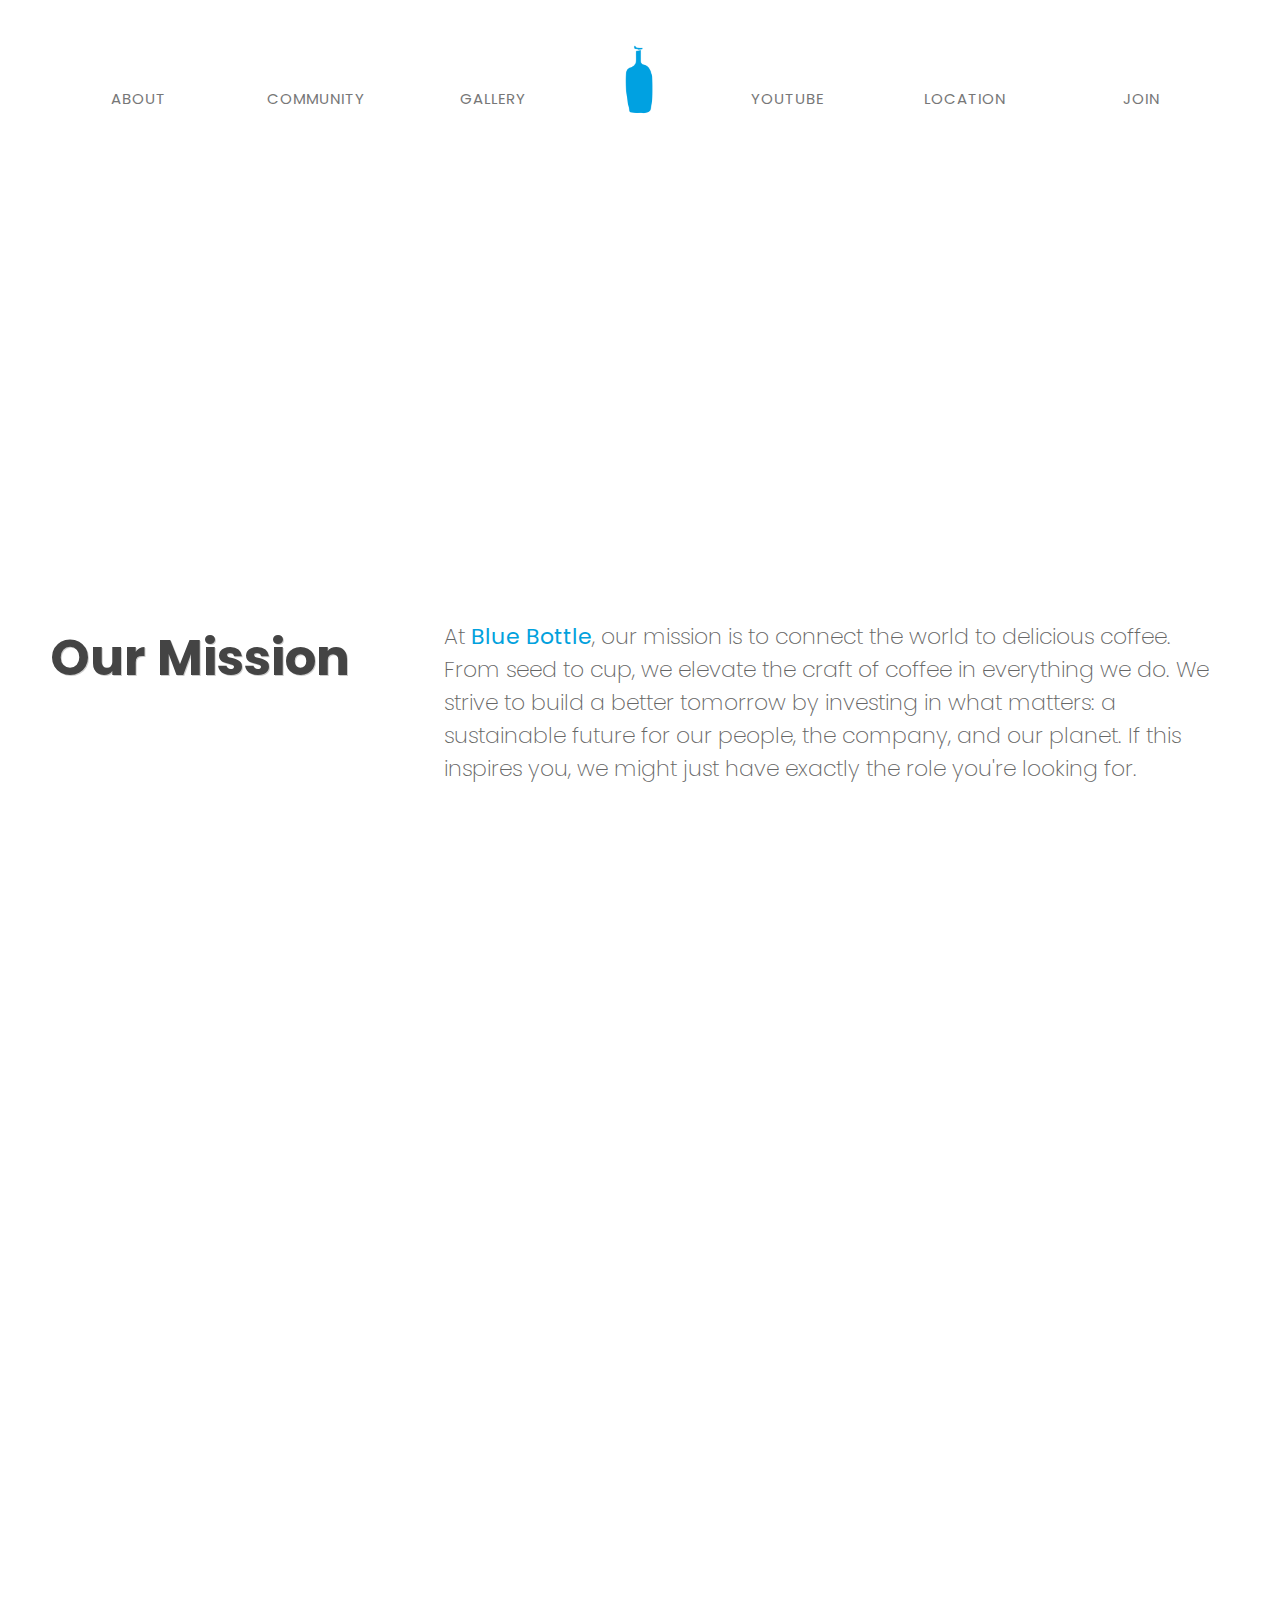
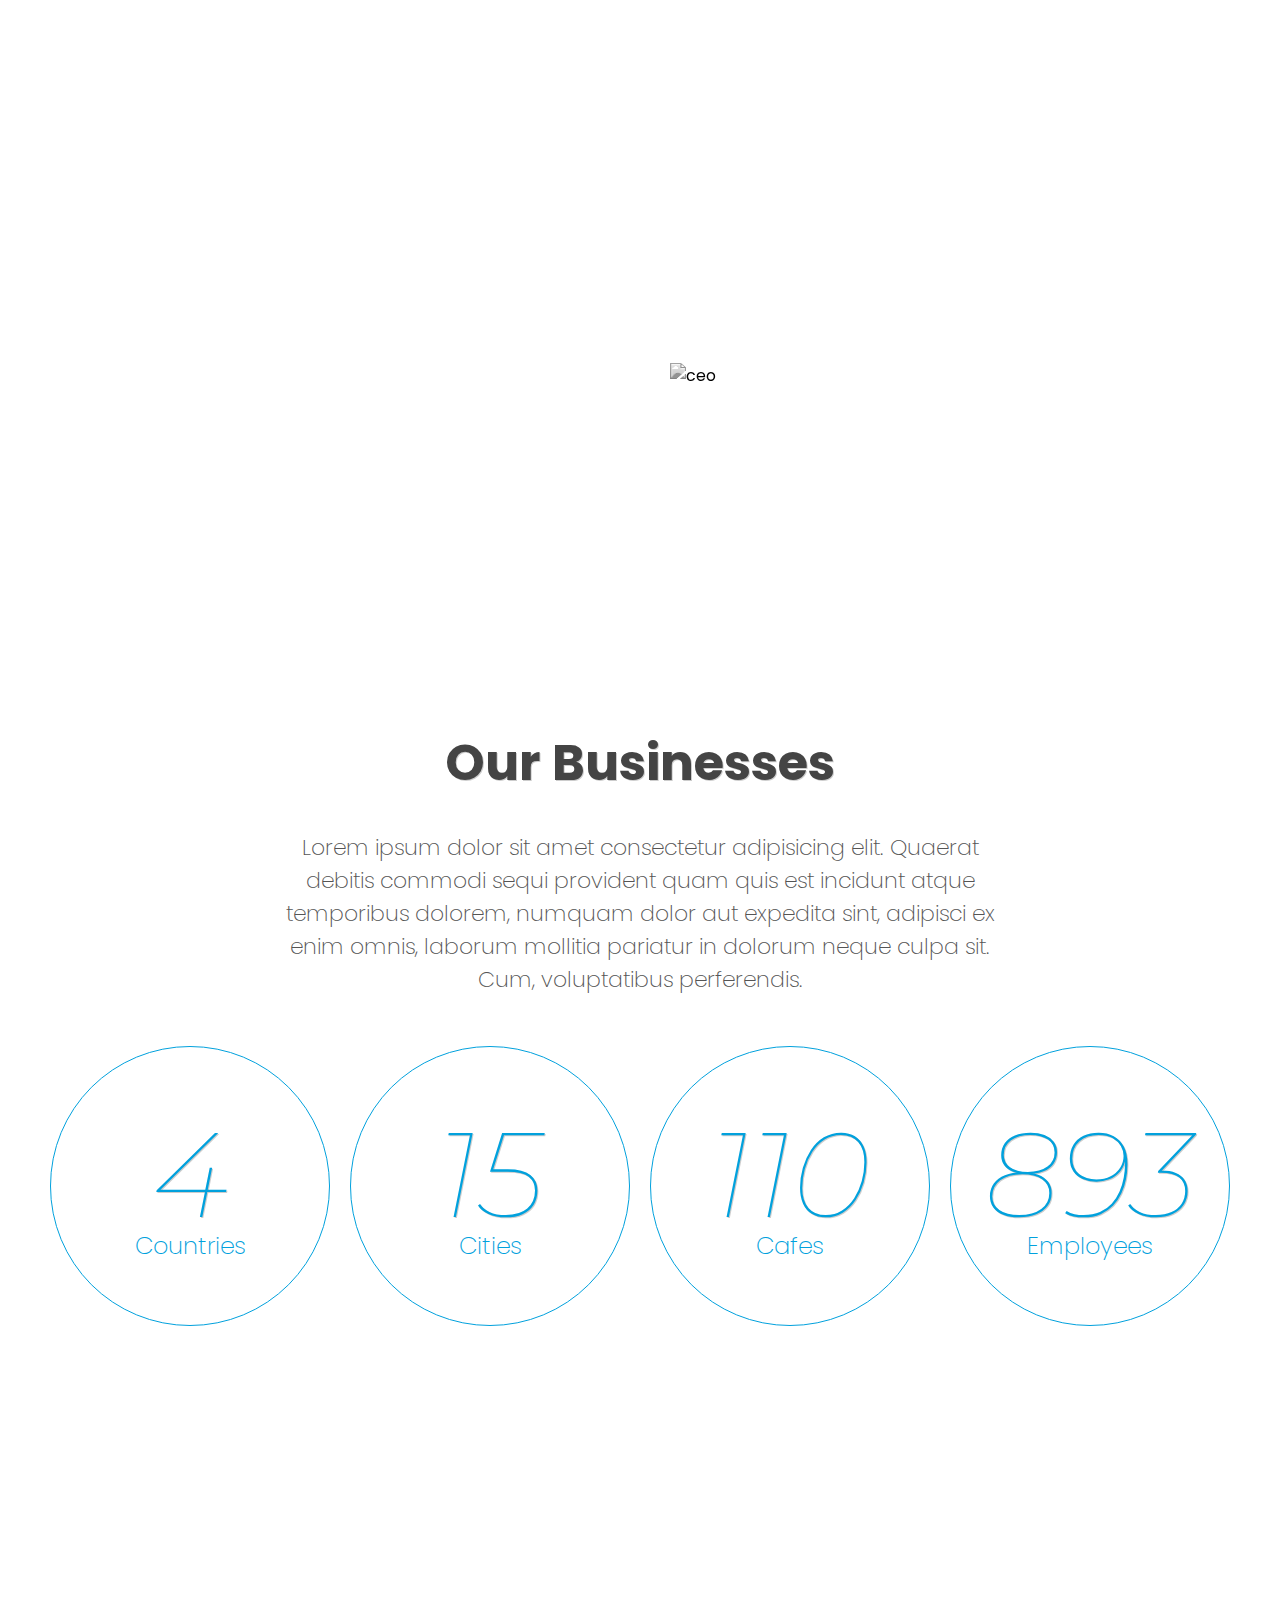
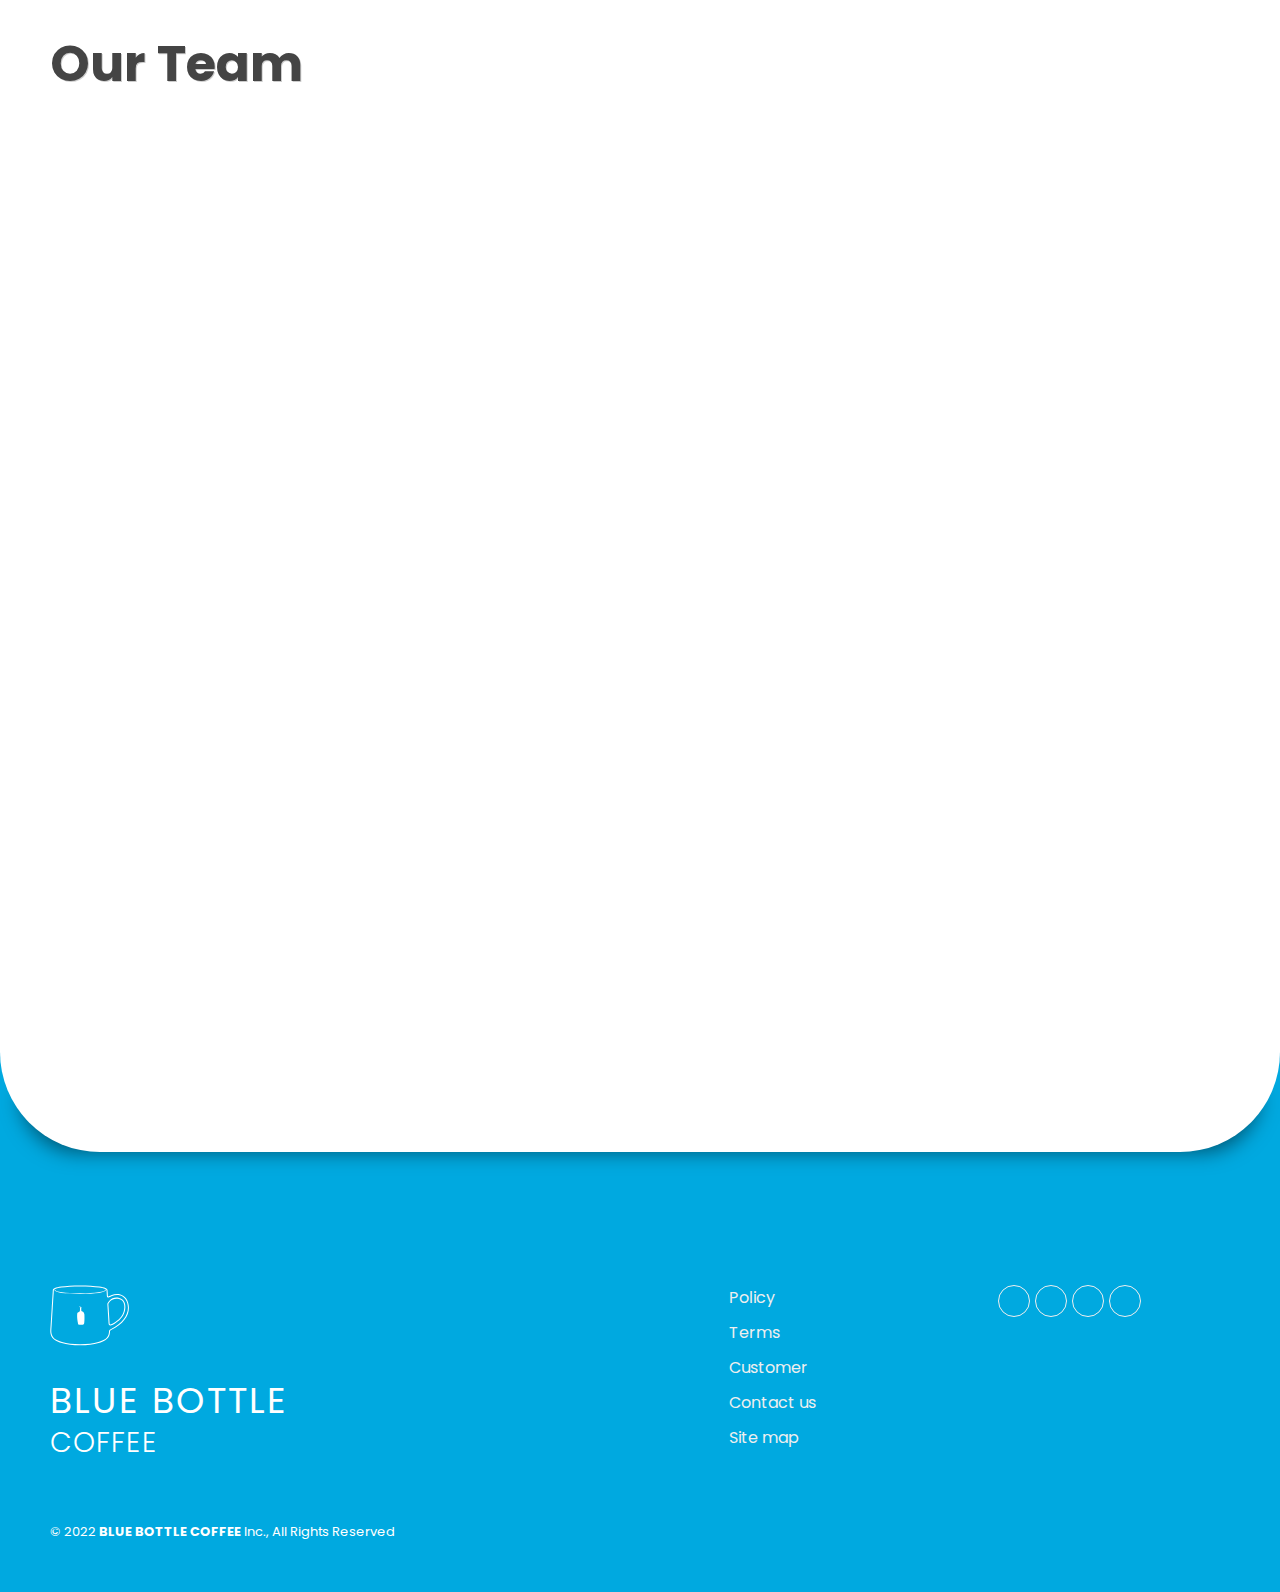
==== about.html @ d6c0b899 "feat: add style" ====
<!DOCTYPE html>
<html lang="en">

<head>
    <meta charset="UTF-8">
    <meta http-equiv="X-UA-Compatible" content="IE=edge">
    <meta name="viewport" content="width=device-width, initial-scale=1.0">
    <title>Blue bottle</title>
    <link rel="stylesheet" href="css/style.css">
    <script src="https://kit.fontawesome.com/63a7468b81.js" crossorigin="anonymous"></script>
    <script src="js/main.js" defer></script>
    <script src="js/anime.js" defer></script>
</head>

<body>
    <header id="header_sub">
        <div class="inner">
            <h1 class="hidden">BLUE BOTTLE COFFEE</h1>
            <a href="index.html" class="logo">
                <img src="./bbimg/logo.png" alt="logo">
            </a>

            <nav class="nav_web">
                <ul class="gnb">
                    <li><a href="about.html">ABOUT</a></li>
                    <li><a href="community.html">COMMUNITY</a></li>
                    <li><a href="gallery.html">GALLERY</a></li>
                    <li><a href="youtube.html">YOUTUBE</a></li>
                    <li><a href="location.html">LOCATION</a></li>
                    <li><a href="join.html">JOIN</a></li>
                </ul>

            </nav>

            <a href="#" class="btnCall">
                <span>메뉴호출</span>
            </a>
            <nav class="nav_mobile">
                <h1>
                    <a href="index.html" class="logo">
                        <img src="./bbimg/logo.png" alt="logo">
                    </a>
                    <span class="hidden">BLUE BOTTLE COFFEE</span>
                </h1>

                <ul class="gnb">
                    <li><a href="about.html">ABOUT</a></li>
                    <li><a href="community.html">COMMUNITY</a></li>
                    <li><a href="gallery.html">GALLERY</a></li>
                    <li><a href="youtube.html">YOUTUBE</a></li>
                    <li><a href="location.html">LOCATION</a></li>
                    <li><a href="join.html">JOIN</a></li>
                </ul>
            </nav>
        </div>
    </header>

    <section class="content about">
        <div class="sub_visual">
            <div class="overlay"></div>
            <h1>About</h1>
        </div>
        <div class="inner">
            <h2>ABOUT US</h2>

            <article class="intro">
                <h3>Our Mission</h3>
                <p>At <strong>Blue Bottle</strong>, our mission is to connect the world to delicious coffee. From seed
                    to cup, we
                    elevate the craft of coffee in everything we do. We strive to build a better tomorrow by
                    investing in what matters: a sustainable future for our people, the company, and our planet. If
                    this inspires you, we might just have exactly the role you're looking for.</p>
            </article>

            <article class="pic_us">
                <p>Find Your Inspiration</p>
            </article>

            <article class="ceo">
                <div class="wrap">
                    <div class="ceo_txt">
                        <p>“Great coffee takes many forms. There is no one profile that we’re after, but we want every
                            coffee to be delicious and, at times, provocative and unexpected.”</p>
                    </div>

                    <div class="ceo_img">
                        <img src="./bbimg/pceo.jpeg" alt="ceo">
                        <a href="#">
                            James Freeman, CEO
                        </a>
                    </div>
                </div>
            </article>

            <article class="business">
                <h3>Our Businesses</h3>
                <p>Lorem ipsum dolor sit amet consectetur adipisicing elit. Quaerat debitis commodi sequi provident
                    quam quis est incidunt atque temporibus dolorem, numquam dolor aut expedita sint, adipisci ex
                    enim omnis, laborum mollitia pariatur in dolorum neque culpa sit. Cum, voluptatibus perferendis.
                </p>
                <div class="nums">
                    <div>
                        <strong class="num">4</strong>
                        <p class="txt">Countries</p>
                    </div>

                    <div>
                        <strong class="num">15</strong>
                        <p class="txt">Cities</p>
                    </div>

                    <div>
                        <strong class="num">110</strong>
                        <p class="txt">Cafes</p>
                    </div>

                    <div>
                        <strong class="num">893</strong>
                        <p class="txt">Employees</p>
                    </div>
                </div>
            </article>

            <article class="team">
                <div class="wrap">
                    <h3>Our Team</h3>
                    <div class="people">
                        <div>
                            <img src="./bbimg/p1.jpeg" alt="member1">
                            <p>
                                Charlie <br>
                                <span>USA Manager</span>
                            </p>
                            <div class="p_info">
                                <a href="#">Join Us</a>
                            </div>
                        </div>
                        <div>
                            <img src="./bbimg/p2.jpeg" alt="member2">
                            <p>
                                Smith<br>
                                <span>KOREA Manager</span>
                            </p>
                            <div class="p_info">
                                <a href="#">Join Us</a>
                            </div>
                        </div>
                        <div>
                            <img src="./bbimg/p3.jpeg" alt="member3">
                            <p>
                                Jun <br>
                                <span>JAPAN Manager</span>
                            </p>
                            <div class="p_info">
                                <a href="#">Join Us</a>
                            </div>
                        </div>
                        <div>
                            <img src="./bbimg/p4.jpg" alt="member4">
                            <p>
                                Suzie<br>
                                <span>CHINA Manager</span>
                            </p>
                            <div class="p_info">
                                <a href="#">Join Us</a>
                            </div>
                        </div>
                    </div>
                </div>
            </article>
        </div>
    </section>

    <section class="content_border"></section>

    <footer id="footer_sub">
        <div class="inner">
            <div class="wrap">
                <h1>
                    <svg width="79" height="65" viewBox="0 0 59 45" xmlns="http://www.w3.org/2000/svg">
                        <title>Illustrated Coffee Mug</title>
                        <g fill-rule="nonzero" fill="none">
                            <g fill="#fff">
                                <path
                                    d="M41.287 3.304c0 1.61-7.422 2.612-18.748 2.612-11.256 0-18.748-1.018-18.748-2.612a.256.256 0 1 0-.513 0c0 2.116 7.417 3.125 19.26 3.125 11.92 0 19.261-.992 19.261-3.125a.256.256 0 1 0-.512 0zM45.016 29.152c.76-.124 1.57-.47 2.618-1.06.767-.418 1.557-.97 2.345-1.622 1.8-1.5 3.096-2.898 3.96-4.404.971-1.7 1.512-3.679 1.588-5.739.11-3.2-1.293-5.604-4.001-6.194-2.87-.632-5.03.128-6.61 1.788a7.392 7.392 0 0 0-1.28 1.84 4.492 4.492 0 0 0-.04.087c.02.354.04.676.085 1.34a18092.97 18092.97 0 0 0 .704 11.166c.014.21.025.392.046.755.043.77.065 1.09.106 1.503.063.407.226.586.479.54zm-1.24-.435a31.82 31.82 0 0 1-.112-1.565 18089.268 18089.268 0 0 0-.66-10.484c-.022-.392-.042-.71-.09-1.429-.048-.722-.068-1.042-.09-1.439a.384.384 0 0 1 .026-.161c.06-.15.177-.4.36-.716a8.155 8.155 0 0 1 1.149-1.532c1.758-1.846 4.187-2.701 7.331-2.008 3.118.679 4.726 3.433 4.605 6.972-.08 2.182-.654 4.282-1.69 6.093-.917 1.6-2.271 3.06-4.135 4.613-.825.682-1.654 1.262-2.464 1.703-1.117.629-1.997 1.005-2.86 1.145-.763.139-1.252-.402-1.37-1.192z">
                                </path>
                                <path
                                    d="M44.264 7.986c.408-.216.87-.431 1.376-.633 2.088-.828 4.27-1.17 6.379-.737 4.215.864 6.94 4.963 6.94 10.083 0 6.106-4.427 12.398-13.33 16.712-.242.13-.344.2-.438.282a1.152 1.152 0 0 0-.346.487c-.031.954-.125 1.747-.318 2.515-.453 1.762-1.572 3.15-3.267 4.257-1.311.856-2.846 1.49-4.931 2.136-3.96 1.22-8.258 1.682-13.79 1.682-5.635 0-9.86-.448-13.79-1.682-2.086-.645-3.62-1.28-4.932-2.136-1.694-1.106-2.814-2.495-3.267-4.256-.312-1.2-.385-2.407-.293-3.966.128-1.77.218-3.185.41-6.374a18092.59 18092.59 0 0 1 .614-9.731c.074-1.217.13-2.1.282-4.436.139-2.137.206-3.204.282-4.46.047-.59.091-1.261.143-2.162.013-.232.09-1.63.112-1.981 0-1.284 2.184-2.128 6.206-2.727 3.63-.541 8.65-.833 14.233-.833 5.582 0 10.602.292 14.233.833 4.004.597 6.186 1.436 6.205 2.71.047.593.091 1.267.143 2.166l.112 1.993.026.239c.013.201.172.357.334.357a.454.454 0 0 0 .171-.054c.23-.137.357-.208.5-.284zM58.19 16.7c0-4.782-2.503-8.547-6.327-9.33-1.941-.398-3.98-.08-5.94.699-.48.19-.916.394-1.3.597a9.493 9.493 0 0 0-.502.284c-.18.09-.347.143-.53.143-.574 0-1.063-.477-1.1-1.059l-.026-.25-.113-2.004a97.11 97.11 0 0 0-.143-2.163c-.001-.696-1.998-1.467-5.552-1.997-3.588-.535-8.572-.825-14.12-.825-5.547 0-10.53.29-14.119.825-3.554.53-5.55 1.301-5.551 1.99-.022.372-.1 1.769-.113 2.002a97.264 97.264 0 0 1-.143 2.173c-.076 1.249-.144 2.317-.282 4.455-.151 2.335-.208 3.217-.282 4.433a18092.484 18092.484 0 0 1-.614 9.732c-.193 3.19-.282 4.608-.41 6.376-.087 1.48-.019 2.612.27 3.724.733 2.85 3.207 4.465 7.683 5.85 3.844 1.207 7.998 1.648 13.562 1.648 5.462 0 9.69-.454 13.563-1.648 4.475-1.385 6.948-3 7.68-5.847.18-.721.269-1.476.297-2.403.115-.446.324-.742.606-.989.227-.199.453-.329.618-.4C53.948 28.523 58.19 22.491 58.19 16.7z">
                                </path>
                            </g>
                            <g fill="#fff">
                                <path
                                    d="M22.553 16.34h.185l.03.15c.402.038.834-.113.865-.113.03-.037.154-.226.03-.301-.462.113-1.14-.075-1.048-.038a.644.644 0 0 1-.309-.263c-.216-.414-.308-.15-.34 0 .032.527.124.49.587.565z">
                                </path>
                                <path
                                    d="M25.7 21.905c-.031-.185-.062-.34-.093-.494-.216-.74-.493-1.542-1.234-1.882-.308-.123-.925-.092-1.018-.833v-2.283l-.956.185v.155s-.031.432 0 .432v.462c.03 1.173.092 1.882-1.173 2.376-.771.278-.833.648-.925 1.543v.185c0-.031-.247 2.499.586 6.54 0 0 .123.648.154.74 0 .063.062.124.185.217 1.45.34 1.759.092 2.5.185.77.093 1.45-.401 1.48-.401.062-.03.34-.555.37-1.203.278-1.759.186-4.566.124-5.924z">
                                </path>
                            </g>
                        </g>
                    </svg>
                    <span>
                        <strong>BLUE BOTTLE</strong><br>COFFEE
                    </span>
                </h1>

                <div class="footer_right">
                    <ul class="policy">
                        <li><a href="#">Policy</a></li>
                        <li><a href="#">Terms</a></li>
                        <li><a href="#">Customer</a></li>
                        <li><a href="#">Contact us</a></li>
                        <li><a href="#">Site map</a></li>
                    </ul>

                    <ul class="contact">
                        <li><i class="fa-brands fa-instagram"></i></li>
                        <li><i class="fab fa-facebook-f"></i></li>
                        <li><i class="fa-brands fa-twitter"></i></li>
                        <li>
                            <i class="fa-brands fa-youtube"></i>
                        </li>
                    </ul>
                </div>

                <p>
                    &copy; 2022 <strong>BLUE BOTTLE COFFEE</strong> Inc., All Rights Reserved
                </p>
            </div>

        </div>
        </div>
    </footer>

</body>

</html>
---- css/style.css ----
@charset "UTF-8";
/* reset */
@import url("https://fonts.googleapis.com/css2?family=Courgette&family=Montserrat:ital,wght@1,300;1,700&family=Poppins:ital,wght@0,100;0,200;0,300;0,400;0,500;0,700;1,700&display=swap");
* {
  margin: 0;
  padding: 0;
  box-sizing: border-box;
}

ul,
ol,
li {
  list-style: none;
}

a {
  text-decoration: none;
}

* {
  font-family: "Poppins", sans-serif;
}

section {
  margin: 0;
}

.hidden {
  position: absolute;
  top: -9999px;
  opacity: 0;
}

/*-----------header-----------------*/
#header_sub {
  width: 100%;
  height: 100%;
  overflow-x: hidden;
}
#header_sub .inner {
  width: 1180px;
  height: 120px;
  margin: 0 auto;
  position: relative;
  /*-----------메뉴 호출-----------------*/
  /*--mobile--*/
}
#header_sub .inner .logo {
  position: absolute;
  bottom: 0;
  left: 50%;
  transform: translateX(-50%);
  height: 80px;
  z-index: 2;
  transition: 0.5s;
}
#header_sub .inner .logo:hover img {
  transform: rotateY(180deg);
}
#header_sub .inner .logo img {
  height: 100%;
  transition: 0.5s;
}
#header_sub .inner .nav_web .gnb {
  width: 100%;
  position: absolute;
  bottom: 9px;
  text-align: center;
}
#header_sub .inner .nav_web .gnb::after {
  content: "";
  display: block;
  clear: both;
}
#header_sub .inner .nav_web .gnb li {
  float: left;
  width: 15%;
}
#header_sub .inner .nav_web .gnb li:nth-of-type(3) {
  margin-right: 10%;
}
#header_sub .inner .nav_web .gnb li:hover a {
  color: #01a1dd;
}
#header_sub .inner .nav_web .gnb li:hover a::after {
  width: 100%;
}
#header_sub .inner .nav_web .gnb li a {
  color: #777;
  font-size: 15px;
  letter-spacing: 1px;
  position: relative;
  padding-bottom: 10px;
  transition: 0.5s;
}
#header_sub .inner .nav_web .gnb li a::after {
  content: "";
  position: absolute;
  bottom: 0;
  left: 0;
  width: 0px;
  height: 2px;
  background: #01a1dd;
  transition: 0.5s;
}
#header_sub .inner .btnCall {
  width: 20px;
  height: 20px;
  position: absolute;
  top: 50%;
  right: 50px;
  transform: translateY(-50%);
  z-index: 5;
  display: none;
}
#header_sub .inner .btnCall span {
  display: block;
  width: 100%;
  height: 2px;
  background-color: #555;
  position: absolute;
  margin-top: -1px;
  top: 50%;
  left: 0;
  text-indent: -9999px;
  transition: all 0.5s;
}
#header_sub .inner .btnCall::before {
  content: "";
  display: block;
  width: 100%;
  height: 2px;
  background: #555;
  position: absolute;
  bottom: 0;
  left: 0;
  transition: 1s;
}
#header_sub .inner .btnCall::after {
  content: "";
  display: block;
  width: 100%;
  height: 2px;
  background: #555;
  position: absolute;
  top: 0;
  left: 0;
  transition: 1s;
}
#header_sub .inner .btnCall.on span {
  transform: translateX(200%);
  opacity: 0;
}
#header_sub .inner .btnCall.on::before {
  transform: rotate(-45deg);
  bottom: 50%;
  margin-bottom: -1px;
}
#header_sub .inner .btnCall.on::after {
  transform: rotate(45deg);
  top: 50%;
  margin-top: -1px;
}
#header_sub .inner .nav_mobile {
  position: fixed;
  top: -100%;
  left: 0;
  width: 100%;
  text-align: center;
  background-color: #f5f5f5;
  padding-bottom: 80px;
  z-index: 3;
  transition: 1s;
}
#header_sub .inner .nav_mobile.on {
  top: 0;
}
#header_sub .inner .nav_mobile .gnb li {
  border-bottom: 1px solid #efefef;
  transition: 1s;
}
#header_sub .inner .nav_mobile .gnb li a {
  display: block;
  width: 100%;
  height: 80px;
  color: #999;
  text-shadow: 1px 1px 0 #ddd;
  font-weight: 300;
  font-size: 4vmin;
  letter-spacing: 1px;
  transition: 0.5s;
  display: flex;
  justify-content: center;
  align-items: center;
}
#header_sub .inner .nav_mobile .gnb li:hover {
  background-color: #fff;
}
#header_sub .inner .nav_mobile .gnb li:hover a {
  color: #01a1dd;
  letter-spacing: 2px;
}
#header_sub .inner .nav_mobile h1 {
  position: absolute;
  left: 50%;
  bottom: 5px;
  transition: 0.5s;
}
#header_sub .inner .nav_mobile h1:hover {
  transform: rotateY(180deg);
}

/*---------------content----------------*/
.content {
  width: 100%;
  height: 100%;
  padding-top: 0;
  margin: 0;
  overflow: hidden;
}
.content .sub_visual {
  width: 100%;
  height: 300px;
  background-color: #ddd;
  padding: 0 40px;
  margin-bottom: 100px;
  display: flex;
  align-items: center;
  position: relative;
}
.content .sub_visual .overlay {
  width: 100%;
  height: 100%;
  position: absolute;
  top: 0;
  left: -100%;
  background-color: rgba(1, 161, 221, 0.7);
  opacity: 0;
  transition: 2s;
}
.content .sub_visual h1 {
  font-size: 100px;
  text-transform: uppercase;
  color: #fff;
  opacity: 0;
  transition: 0.5s;
  margin-left: 10%;
  bottom: 0;
  position: relative;
  z-index: 2;
}
.content .inner {
  width: 100%;
  height: 100%;
  position: relative;
}
.content .inner > h2 {
  position: absolute;
  top: 0;
  right: 5%;
  font-size: 100px;
  color: #01a1dd;
  font-style: italic;
  opacity: 0;
  z-index: -1;
  transition: 1s;
}
.content .inner h3 {
  font-size: 50px;
  color: #444;
  text-shadow: 1px 1px 0 rgba(0, 0, 0, 0.2);
}
.content .inner:hover > h2 {
  top: -120px;
  text-shadow: 20px 20px 0 #ddd;
  opacity: 0.7;
}
.content:hover .sub_visual .overlay {
  left: 0;
  opacity: 1;
}
.content:hover h1 {
  opacity: 1;
  text-shadow: 7px 7px 0 rgba(0, 168, 224, 0.7);
}

.content_border {
  background: #fff;
  padding-bottom: 100px;
  margin: 0;
  border-bottom-left-radius: 100px;
  border-bottom-right-radius: 100px;
  box-shadow: 0px 20px 20px -20px rgba(0, 0, 0, 0.5);
  overflow: hidden;
  position: relative;
  bottom: -100px;
  z-index: 2;
  padding-top: 0;
}

/*---------------footer--------------*/
#footer_sub {
  width: 100%;
  height: 60vh;
  background: #00a9e0;
  padding: 150px 50px 50px;
}
#footer_sub .inner {
  width: 1180px;
  height: 100%;
  margin: 0 auto;
}
#footer_sub .inner .wrap {
  width: 100%;
  height: 100%;
  position: relative;
  display: flex;
  justify-content: space-between;
  align-items: center;
}
#footer_sub .inner .wrap h1 {
  font-size: 28px;
  letter-spacing: 2px;
  font-weight: 300;
  color: #fff;
  line-height: 1.3;
  flex: 1;
}
#footer_sub .inner .wrap h1 svg {
  display: block;
  margin-bottom: 30px;
}
#footer_sub .inner .wrap h1 span strong {
  font-size: 36px;
  letter-spacing: 2px;
}
#footer_sub .inner .wrap .footer_right {
  flex: 1;
  display: flex;
  justify-content: space-around;
  align-items: flex-start;
}
#footer_sub .inner .wrap .footer_right .policy li {
  margin-bottom: 10px;
}
#footer_sub .inner .wrap .footer_right .policy li a {
  color: #efefef;
}
#footer_sub .inner .wrap .footer_right .contact {
  display: flex;
  justify-content: center;
  align-items: center;
  text-align: center;
}
#footer_sub .inner .wrap .footer_right .contact li {
  width: 32px;
  height: 32px;
  line-height: 32px;
  border: 1px solid #efefef;
  border-radius: 50%;
  margin-left: 5px;
  cursor: pointer;
  transition: 0.5s;
}
#footer_sub .inner .wrap .footer_right .contact li i {
  color: #efefef;
}
#footer_sub .inner .wrap .footer_right .contact li:hover {
  background: #efefef;
}
#footer_sub .inner .wrap .footer_right .contact li:hover i {
  color: #01a1dd;
}
#footer_sub .inner .wrap p {
  position: absolute;
  bottom: 0;
  left: 0;
  font-size: 13px;
  text-align: right;
  color: #fff;
}

@keyframes blink {
  0% {
    transform: rotateY(0deg);
  }
  100% {
    transform: rotateY(360deg);
  }
}
/*---------------tablet----------------*/
@media screen and (max-width: 1179px) {
  /*--header--*/
  #header_sub .inner {
    width: 100%;
    height: 80px;
    /*-----------메뉴 호출-----------------*/
  }
  #header_sub .inner .logo {
    height: 50px;
    bottom: 15px;
    left: 50%;
  }
  #header_sub .inner .logo img {
    height: 100%;
  }
  #header_sub .inner .nav_web {
    display: none;
  }
  #header_sub .inner .btnCall {
    display: block;
  }
  /*---------------content----------------*/
  .content {
    margin-bottom: 100px;
  }
  .content .sub_visual {
    width: 100%;
  }
  .content .sub_visual h1 {
    font-size: 80px;
  }
  .content .inner {
    min-height: 400px;
  }
  .content .inner > h2 {
    top: -20px;
    font-size: 70px;
    opacity: 0;
  }
  .content .inner:hover > h2 {
    top: -100px;
  }
  /*---footer---*/
  #footer_sub {
    height: 50vh;
    padding: 100px 50px 50px;
  }
  #footer_sub .inner {
    width: 100%;
  }
  #footer_sub .inner .wrap {
    margin-top: 20px;
  }
  #footer_sub .inner .wrap h1 {
    font-size: 24px;
  }
  #footer_sub .inner .wrap h1 span strong {
    font-size: 32px;
  }
}
/*---------------mobilebig----------------*/
@media screen and (max-width: 768px) {
  /*--content---*/
  .content .sub_visual h1 {
    font-size: 60px;
  }
  .content .inner {
    min-height: 300px;
  }
  .content .inner > h2 {
    top: -20px;
    font-size: 50px;
  }
  .content .inner:hover > h2 {
    top: -70px;
  }
  /*---footer---*/
  #footer_sub .inner {
    width: 100%;
  }
  #footer_sub .inner .wrap {
    margin-top: 20px;
  }
  #footer_sub .inner .wrap h1 {
    font-size: 20px;
  }
  #footer_sub .inner .wrap h1 span strong {
    font-size: 28px;
  }
  #footer_sub .inner .wrap .footer_right .policy li {
    margin-bottom: 5px;
  }
  #footer_sub .inner .wrap .footer_right .policy li a {
    color: #efefef;
  }
  #footer_sub .inner .wrap .footer_right .contact {
    flex-direction: column;
  }
  #footer_sub .inner .wrap .footer_right .contact li {
    margin-left: 0px;
    margin-bottom: 5px;
  }
}
/*---------------mobile----------------*/
@media screen and (max-width: 539px) {
  /*--header--*/
  #header .inner .nav_mobile .gnb li a {
    font-size: 18px;
  }
  /*--content---*/
  .content {
    margin-bottom: 0;
  }
  .content .sub_visual {
    margin-bottom: 60px;
    justify-content: center;
  }
  .content .sub_visual .overlay {
    left: 0;
    opacity: 1;
  }
  .content .sub_visual h1 {
    margin-left: 0;
    opacity: 1;
  }
  .content .inner {
    min-height: 300px;
  }
  .content .inner > h2 {
    top: -70px;
    opacity: 0.7;
  }
  .content_border {
    height: 0;
    border-bottom-left-radius: 70px;
    border-bottom-right-radius: 70px;
    padding-bottom: 60px;
    bottom: -60px;
  }
  .content_border .inner > h2 {
    font-size: 40px;
  }
  /*---footer---*/
  #footer_sub {
    height: 100%;
    padding: 70px 20px 50px;
  }
  #footer_sub .inner .wrap {
    flex-direction: column;
  }
  #footer_sub .inner .wrap h1 {
    text-align: center;
    margin-bottom: 20px;
  }
  #footer_sub .inner .wrap h1 svg {
    margin: 0 auto;
    margin-bottom: 20px;
  }
  #footer_sub .inner .wrap h1 span strong {
    font-size: 24px;
  }
  #footer_sub .inner .wrap .footer_right .policy {
    margin-right: 70px;
  }
  #footer_sub .inner .wrap p {
    width: 100%;
    font-size: 11px;
    text-align: center;
    bottom: -30px;
  }
}
.join {
  margin-bottom: 0;
}
.join .sub_visual {
  background: url(../bbimg/bg_join.jpeg) no-repeat center/cover;
  background-attachment: fixed;
}
.join .inner {
  width: 100%;
  height: 100%;
  position: relative;
  padding-top: 50px;
}
.join .inner #member {
  width: 90%;
  background: #f2f2f2;
  border-top-right-radius: 50px;
  border-bottom-right-radius: 50px;
  margin-right: 10%;
  padding: 50px;
}
.join .inner #member fieldset {
  border: none;
  width: 100%;
  height: 100%;
}
.join .inner #member fieldset h2 {
  margin-bottom: 30px;
  font-size: 50px;
  color: #fff;
  font-style: italic;
  text-shadow: 1px 1px 0 rgba(0, 0, 0, 0.2);
}
.join .inner #member fieldset #terms {
  width: 80%;
  height: 250px;
  color: #777;
  background: #fff;
  font-weight: 300;
  line-height: 1.7;
  border-radius: 20px;
  border: 2px solid #999;
  padding: 20px 40px;
  margin: 0 5%;
  margin-bottom: 20px;
}
.join .inner #member fieldset .agreement {
  color: #01a1dd;
  text-align: right;
  font-weight: 300;
  margin-right: 17%;
  margin-bottom: 50px;
}
.join .inner #member fieldset .agreement input {
  vertical-align: middle;
}
.join .inner #member fieldset table {
  width: 100%;
  border-top: 2px solid #00b4e6;
  border-bottom: 2px solid #00b4e6;
  padding: 30px;
}
.join .inner #member fieldset table th {
  width: 35%;
  text-align: left;
  font-weight: 300;
  color: #01a1dd;
  border-bottom: 1px solid #fff;
  padding: 20px 30px;
  padding-left: 0;
}
.join .inner #member fieldset table th:nth-of-type(7) {
  padding-right: 0;
}
.join .inner #member fieldset table th:last-child {
  text-align: center;
  border-bottom: none;
  padding: 50px 30px;
  padding-bottom: 20px;
}
.join .inner #member fieldset table th:last-child input {
  width: 150px;
  height: 40px;
  text-transform: uppercase;
  font-size: 16px;
  font-weight: 300;
  margin: 0 10px;
  cursor: pointer;
  transition: 0.5s;
}
.join .inner #member fieldset table th:last-child input:hover {
  box-shadow: 5px 5px 10px rgba(0, 0, 0, 0.2);
  transform: scale(1.02);
}
.join .inner #member fieldset table th:last-child input.cancel {
  color: #01a1dd;
  border: 1px solid #01a1dd;
  background: #fff;
}
.join .inner #member fieldset table th:last-child input.submit {
  color: #fff;
  background: #01a1dd;
  border: none;
}
.join .inner #member fieldset table td {
  width: 65%;
  color: #555;
  font-weight: 300;
  padding: 10px 0px 25px 30px;
}
.join .inner #member fieldset table td input {
  border: 1px solid #ddd;
  color: #555;
  margin-right: 5px;
  font-weight: 300;
  border-radius: 5px;
  outline: none;
}
.join .inner #member fieldset table td input:focus {
  border: 1px solid #01a1dd;
}
.join .inner #member fieldset table td label {
  margin-right: 15px;
  display: block;
  width: 100%;
  margin-bottom: 5px;
}
.join .inner #member fieldset table td [type=text],
.join .inner #member fieldset table td [type=password] {
  width: 70%;
  height: 40px;
  padding: 0 20px;
  font-weight: 300;
}
.join .inner #member fieldset table td [type=email] {
  width: 100%;
  height: 40px;
  padding: 0 20px;
}
.join .inner #member fieldset table td .genderTxt,
.join .inner #member fieldset table td .coffeeTxt {
  color: #01a1dd;
  font-size: 13px;
  margin-bottom: 10px;
}
.join .inner #member fieldset table td select {
  width: 100%;
  height: 40px;
  padding: 0 20px;
  border: 1px solid #ddd;
  font-weight: 300;
  border-radius: 5px;
  color: #555;
}
.join .inner #member fieldset table td select:focus {
  border: 1px solid #01a1dd;
}
.join .inner #member fieldset table td textarea#comment {
  width: 100%;
  height: 150px;
  border: 1px solid #ddd;
  font-weight: 300;
  border-radius: 5px;
  color: #555;
  padding: 20px;
  outline: none;
}
.join .inner #member fieldset table td textarea#comment:focus {
  border: 1px solid #01a1dd;
}
.join .inner #member fieldset .errMsg {
  font-size: 13px;
  margin-top: 5px;
  margin-left: 10px;
  color: hotpink;
}

@media screen and (max-width: 1179px) {
  .join {
    padding-bottom: 0;
  }
  .join .inner #member fieldset h2 {
    margin-bottom: 20px;
    font-size: 40px;
  }
  .join .inner #member fieldset #terms {
    width: 90%;
    height: 200px;
    margin-bottom: 10px;
  }
  .join .inner #member fieldset .agreement {
    margin-bottom: 30px;
    font-size: 14px;
  }
  .join .inner #member fieldset table {
    padding: 20px;
  }
  .join .inner #member fieldset table th {
    padding: 10px 20px;
    padding-left: 0;
    font-size: 14px;
  }
  .join .inner #member fieldset table th:last-child {
    padding: 30px;
  }
  .join .inner #member fieldset table th:last-child input {
    font-size: 14px;
  }
  .join .inner #member fieldset table td {
    padding: 10px 0px 20px 20px;
    font-size: 14px;
  }
  .join .inner #member fieldset table td [type=text],
.join .inner #member fieldset table td [type=password] {
    width: 100%;
    height: 35px;
  }
  .join .inner #member fieldset table td [type=email] {
    height: 35px;
  }
  .join .inner #member fieldset table td select {
    height: 35px;
  }
  .join .inner #member fieldset table td textarea#comment {
    height: 100px;
  }
  .join .inner #member fieldset .errMsg {
    font-size: 12px;
  }
}
@media screen and (max-width: 768px) {
  .join .inner #member {
    width: 95%;
    margin-right: 5%;
    padding: 30px;
  }
  .join .inner #member fieldset h2 {
    font-size: 32px;
  }
  .join .inner #member fieldset table {
    padding: 10px;
  }
  .join .inner #member fieldset table th {
    padding: 10px;
  }
}
@media screen and (max-width: 539px) {
  .join .inner #member {
    width: 100%;
    margin-right: 0;
    padding: 30px 20px;
  }
  .join .inner #member fieldset h2 {
    font-size: 28px;
  }
  .join .inner #member fieldset #terms {
    padding: 10px 20px;
  }
  .join .inner #member fieldset table {
    padding: 0;
  }
  .join .inner #member fieldset table th {
    padding: 10px 0;
  }
  .join .inner #member fieldset table th:last-child {
    padding: 30px;
  }
  .join .inner #member fieldset table th:last-child input {
    width: 80px;
    height: 30px;
  }
  .join .inner #member fieldset table th td {
    padding: 10px 0;
  }
}
#result {
  width: 100%;
  height: 100%;
  display: flex;
  justify-content: center;
  align-items: center;
  text-align: center;
  position: relative;
  z-index: 3;
}
#result h1 i {
  width: 200px;
  height: 200px;
  border: 2px solid #01a1dd;
  border-radius: 50%;
  font-size: 150px;
  color: #01a1dd;
  padding-top: 25px;
  margin-bottom: 30px;
}
#result h1 span {
  font-size: 7vmin;
}

.about {
  padding-bottom: 0;
}
.about .sub_visual {
  background: url(../bbimg/bg_about.jpeg) no-repeat center/cover;
  background-attachment: fixed;
}
.about .inner {
  margin: 0 auto;
}
.about .inner article {
  padding: 50px 0;
}
.about .inner article h3 {
  font-size: 50px;
}
.about .inner .intro {
  width: 1180px;
  margin: 0 auto;
  margin-bottom: 200px;
  padding-top: 100px;
  display: flex;
}
.about .inner .intro h3 {
  width: 380px;
  margin-right: 20px;
}
.about .inner .intro p {
  width: 800px;
  font-size: 22px;
  font-weight: 200;
  line-height: 1.5;
  color: #666;
}
.about .inner .intro p strong {
  color: #01a1dd;
}
.about .inner .pic_us {
  width: 100%;
  height: 60vh;
  background: url(../bbimg/pic_us.jpeg) no-repeat center/cover;
  margin: 0 auto;
  margin-bottom: 200px;
  display: flex;
  justify-content: center;
  align-items: center;
}
.about .inner .pic_us p {
  color: #fff;
  font-size: 70px;
  font-weight: 700;
}
.about .inner .ceo {
  width: 100%;
  padding: 100px 0;
  margin-bottom: 100px;
}
.about .inner .ceo .wrap {
  width: 1180px;
  margin: 0 auto;
  display: flex;
  align-items: center;
}
.about .inner .ceo .wrap .ceo_txt {
  width: 580px;
  margin-right: 20px;
  padding: 0 20px;
  position: relative;
  left: -100px;
  opacity: 0;
  transition: 0.7s;
}
.about .inner .ceo .wrap .ceo_txt p {
  font-size: 32px;
  font-family: "Courgette", cursive;
  text-align: center;
  color: #00a9e0;
}
.about .inner .ceo .wrap .ceo_img {
  width: 580px;
  position: relative;
  padding: 0 20px;
}
.about .inner .ceo .wrap .ceo_img img {
  width: 100%;
  filter: grayscale(100%);
  transition: 0.7s;
}
.about .inner .ceo .wrap .ceo_img a {
  position: absolute;
  bottom: 5px;
  right: 40px;
  display: block;
  font-size: 28px;
  color: #01a1dd;
  text-align: right;
  opacity: 0;
  transition: 0.5s;
  z-index: 3;
}
.about .inner .ceo .wrap .ceo_img:hover img {
  filter: grayscale(0);
  box-shadow: 10px 10px 10px rgba(0, 0, 0, 0.2);
  transform: translateY(-30px);
}
.about .inner .ceo .wrap .ceo_img:hover a {
  opacity: 1;
  transform: translateY(20px);
}
.about .inner .ceo:hover .wrap .ceo_txt {
  left: 0;
  opacity: 1;
}
.about .inner .business {
  width: 1180px;
  margin: 0 auto;
  text-align: center;
  margin-bottom: 200px;
}
.about .inner .business h3 {
  margin-bottom: 30px;
}
.about .inner .business > p {
  width: 80%;
  color: #555;
  font-size: 22px;
  font-weight: 200;
  line-height: 1.5;
  margin: 0 auto;
  padding: 0 100px;
  margin-bottom: 50px;
}
.about .inner .business .nums {
  width: 100%;
  display: flex;
  justify-content: space-between;
  align-items: center;
}
.about .inner .business .nums div {
  width: 280px;
  height: 280px;
  border-radius: 50%;
  border: 1px solid #01a1dd;
  background: #fff;
  margin-right: 20px;
  display: flex;
  flex-direction: column;
  justify-content: center;
  transition: 0.5s;
}
.about .inner .business .nums div:last-child {
  margin-right: 0;
}
.about .inner .business .nums div strong {
  font: italic 100 120px/1 "Montserrat";
  color: #01a1dd;
  text-align: center;
  text-shadow: 1px 1px 0 rgba(0, 0, 0, 0.2);
  transition: 1s;
}
.about .inner .business .nums div p {
  font-size: 24px;
  font-weight: 200;
  text-align: center;
  color: #01a1dd;
  line-height: 1;
}
.about .inner .business .nums div:hover {
  background-color: #01a1dd;
  box-shadow: 5px 5px 10px rgba(0, 0, 0, 0.3);
}
.about .inner .business .nums div:hover strong {
  color: #fff;
  transform: rotateY(360deg);
}
.about .inner .business .nums div:hover p {
  color: #fff;
}
.about .inner .team {
  width: 100%;
  height: 100vh;
  padding: 50px 0;
}
.about .inner .team .wrap {
  width: 1180px;
  height: 100%;
  margin: 0 auto;
}
.about .inner .team .wrap h3 {
  margin-bottom: 30px;
}
.about .inner .team .wrap .people::after {
  content: "";
  display: block;
  clear: both;
}
.about .inner .team .wrap .people div {
  float: left;
  width: 580px;
  height: 400px;
  border-radius: 20px;
  position: relative;
  top: -50px;
  opacity: 0;
  overflow: hidden;
  transition: 0.5s;
}
.about .inner .team .wrap .people div:nth-of-type(1) {
  margin-bottom: 20px;
  margin-right: 20px;
}
.about .inner .team .wrap .people div:nth-of-type(2) {
  margin-bottom: 20px;
}
.about .inner .team .wrap .people div:nth-of-type(3) {
  margin-right: 0;
  margin-right: 20px;
}
.about .inner .team .wrap .people div img {
  width: 100%;
  height: 100%;
  object-fit: cover;
  transition: 0.5s;
}
.about .inner .team .wrap .people div p {
  position: absolute;
  bottom: 0;
  right: 0;
  background: rgba(255, 255, 255, 0.8);
  color: #01a1dd;
  font-size: 50px;
  font-weight: 100;
  line-height: 1;
  border-top-left-radius: 5px;
  border-bottom-left-radius: 5px;
  margin-bottom: 20px;
  padding: 20px;
  transition: 0.6s;
  z-index: 2;
}
.about .inner .team .wrap .people div p span {
  font-size: 28px;
  font-weight: 200;
  font-style: italic;
}
.about .inner .team .wrap .people div .p_info {
  width: 100%;
  height: 100%;
  position: absolute;
  top: 0;
  left: 0;
  background-color: rgba(0, 169, 224, 0.7);
  color: #fff;
  text-align: center;
  opacity: 0;
  transition: 1s;
  display: flex;
  flex-direction: column;
  justify-content: center;
  align-items: center;
}
.about .inner .team .wrap .people div .p_info a {
  color: #fff;
  font-size: 24px;
  border: 1px solid #fff;
  padding: 10px 30px;
  transition: 0.5s;
}
.about .inner .team .wrap .people div:hover img {
  filter: grayscale(100%);
}
.about .inner .team .wrap .people div:hover p {
  color: #fff;
  background: transparent;
}
.about .inner .team .wrap .people div:hover .p_info {
  opacity: 1;
}
.about .inner .team:hover .wrap .people > div {
  top: 0;
  opacity: 1;
}
.about .inner .team:hover .wrap .people > div:nth-of-type(1) {
  transition-delay: 0s;
}
.about .inner .team:hover .wrap .people > div:nth-of-type(2) {
  transition-delay: 0.3s;
}
.about .inner .team:hover .wrap .people > div:nth-of-type(3) {
  transition-delay: 0.6s;
}
.about .inner .team:hover .wrap .people > div:nth-of-type(4) {
  transition-delay: 0.9s;
}

@media screen and (max-width: 1179px) {
  .about .inner .intro {
    width: 90%;
  }
  .about .inner .intro h3 {
    width: 33%;
    margin-right: 2%;
  }
  .about .inner .intro p {
    width: 65%;
    font-size: 20px;
  }
  .about .inner .pic_us {
    width: 100%;
    height: 60vh;
  }
  .about .inner .pic_us p {
    font-size: 7vmin;
  }
  .about .inner .ceo {
    width: 100%;
  }
  .about .inner .ceo .wrap {
    width: 100%;
  }
  .about .inner .ceo .wrap .ceo_txt {
    width: 45%;
    margin-right: 2%;
    padding: 0 10px;
  }
  .about .inner .ceo .wrap .ceo_txt p {
    font-size: 28px;
  }
  .about .inner .ceo .wrap .ceo_img {
    width: 53%;
    padding: 0;
  }
  .about .inner .ceo .wrap .ceo_img img {
    width: 100%;
  }
  .about .inner .business {
    width: 90%;
    margin: 0 auto;
    text-align: center;
  }
  .about .inner .business > p {
    width: 100%;
    padding: 0;
    font-size: 20px;
  }
  .about .inner .business .nums {
    width: 100%;
    justify-content: center;
  }
  .about .inner .business .nums div {
    width: 150px;
    height: 150px;
    margin-right: 10px;
  }
  .about .inner .business .nums div:last-child {
    margin-right: 0;
  }
  .about .inner .business .nums div strong {
    font: italic 100 70px/1 "Montserrat";
  }
  .about .inner .business .nums div p {
    font-size: 20px;
  }
  .about .inner .team .wrap {
    width: 90%;
  }
  .about .inner .team .wrap .people div {
    float: left;
    width: 49%;
    height: 300px;
  }
  .about .inner .team .wrap .people div:nth-of-type(1) {
    margin-bottom: 2%;
    margin-right: 2%;
  }
  .about .inner .team .wrap .people div:nth-of-type(2) {
    margin-bottom: 2%;
  }
  .about .inner .team .wrap .people div:nth-of-type(3) {
    margin-right: 0;
    margin-right: 2%;
  }
  .about .inner .team .wrap .people div p {
    font-size: 40px;
    padding: 5px;
  }
  .about .inner .team .wrap .people div p span {
    font-size: 24px;
  }
}
@media screen and (max-width: 768px) {
  .about {
    margin-bottom: 0;
  }
  .about .inner .intro {
    width: 90%;
    margin-bottom: 100px;
    flex-direction: column;
  }
  .about .inner .intro h3 {
    width: 100%;
    margin-right: 0;
    margin-bottom: 20px;
  }
  .about .inner .intro p {
    width: 100%;
    font-size: 20px;
  }
  .about .inner .pic_us {
    margin-bottom: 100px;
  }
  .about .inner .ceo {
    margin-bottom: 0;
  }
  .about .inner .ceo .wrap {
    width: 90%;
    flex-direction: column;
  }
  .about .inner .ceo .wrap .ceo_txt {
    width: 100%;
    margin-right: 0;
    order: 2;
  }
  .about .inner .ceo .wrap .ceo_img {
    width: 100%;
    order: 1;
    margin-bottom: 30px;
  }
  .about .inner .business .nums div {
    width: 120px;
    height: 120px;
    margin-right: 5px;
  }
  .about .inner .business .nums div strong {
    font: italic 100 50px/1 "Montserrat";
  }
  .about .inner .business .nums div p {
    font-size: 16px;
  }
  .about .inner .team .wrap .people div p {
    font-size: 36px;
  }
}
@media screen and (max-width: 539px) {
  .about .inner article h3 {
    font-size: 38px;
  }
  .about .inner .intro p {
    font-size: 16px;
  }
  .about .inner .pic_us {
    margin-bottom: 50px;
  }
  .about .inner .ceo .wrap .ceo_txt {
    left: 0;
    opacity: 1;
  }
  .about .inner .ceo .wrap .ceo_txt p {
    font-size: 18px;
  }
  .about .inner .ceo .wrap .ceo_img a {
    font-size: 20px;
  }
  .about .inner .business {
    margin-bottom: 50px;
  }
  .about .inner .business p {
    font-size: 16px;
  }
  .about .inner .business .nums div {
    width: 75px;
    height: 75px;
    margin-right: 2px;
    position: relative;
  }
  .about .inner .business .nums div strong {
    font: italic 100 36px/1 "Montserrat";
  }
  .about .inner .business .nums div p {
    position: absolute;
    bottom: -20px;
    left: 50%;
    transform: translateX(-50%);
    font-size: 14px;
  }
  .about .inner .business .nums div:hover p {
    color: #01a1dd;
  }
  .about .inner .team .wrap .people div {
    width: 100%;
    opacity: 1;
    top: 0;
  }
  .about .inner .team .wrap .people div:nth-of-type(3) {
    margin-bottom: 2%;
  }
  .about .inner .team .wrap .people div p {
    font-size: 32px;
  }
}
.youtube {
  width: 100%;
  height: 100%;
  margin-bottom: 0;
  padding-bottom: 0;
}
.youtube .sub_visual {
  background: url(../bbimg/bg_youtube.jpeg) no-repeat center/cover;
  background-attachment: fixed;
}
.youtube .inner {
  width: 100%;
  height: 100%;
  padding-top: 100px;
}
.youtube .inner .wrap {
  width: 1180px;
  margin: 0 auto;
}
.youtube .inner .wrap article {
  width: 90%;
  height: 400px;
  border-top: 1px solid #ddd;
  padding-top: 20px;
  margin: 0 5%;
  padding-bottom: 70px;
  transition: 1s;
  display: flex;
}
.youtube .inner .wrap article h3 {
  width: 25%;
  font-size: 26px;
  margin-right: 10px;
  padding-top: 25px;
  padding-left: 20px;
  transition: 0.5s;
}
.youtube .inner .wrap article .con {
  width: 25%;
  height: 100%;
  font-size: 16px;
  font-weight: 200;
  color: #555;
  margin-right: 20px;
  padding-top: 25px;
}
.youtube .inner .wrap article .con span {
  display: block;
  font-style: italic;
  text-align: right;
  margin-top: 70px;
}
.youtube .inner .wrap article .pic {
  width: 50%;
  height: 100%;
  padding: 25px;
}
.youtube .inner .wrap article .pic img {
  display: block;
  width: 100%;
  height: 100%;
  object-fit: cover;
  filter: grayscale(100%);
  transition: 0.7s;
}
.youtube .inner .wrap article:hover {
  background-color: #efefef;
}
.youtube .inner .wrap article:hover h3 {
  color: #fff;
}
.youtube .inner .wrap article:hover .pic img {
  box-shadow: 5px 5px 10px rgba(0, 0, 0, 0.3);
  transform: translateX(40px);
  filter: grayscale(0);
}

aside {
  width: 100%;
  height: 100vh;
  background: rgba(0, 0, 0, 0.9);
  padding: 50px;
  position: fixed;
  top: 0;
  left: 0;
  z-index: 6;
  display: flex;
  flex-direction: column;
  justify-content: center;
  align-items: center;
}
aside .vid_box {
  width: 100%;
  height: 0;
  position: relative;
  padding-bottom: 56.25%;
  overflow: hidden;
  order: 2;
}
aside .vid_box iframe {
  position: absolute;
  top: 0;
  left: 0;
  width: 100%;
  height: 100%;
  border-radius: 10px;
}
aside span {
  width: 100%;
  cursor: pointer;
  font-size: 24px;
  font-weight: 300;
  text-align: right;
  color: #fff;
  order: 1;
}

@media screen and (max-width: 1179px) {
  .youtube .inner .wrap {
    width: 100%;
    margin: 0 auto;
  }
  .youtube .inner .wrap article {
    width: 90%;
    height: 370px;
  }
  .youtube .inner .wrap article h3 {
    font-size: 24px;
    padding-left: 5px;
  }
  .youtube .inner .wrap article .con {
    padding-left: 10px;
  }
  .youtube .inner .wrap article .con span {
    margin-top: 50px;
  }
  .youtube .inner .wrap article .pic {
    padding: 0;
    padding-top: 25px;
  }
  .youtube .inner .wrap article:hover .pic img {
    transform: translateX(30px);
  }
}
@media screen and (max-width: 768px) {
  .youtube .inner .wrap article {
    display: flex;
    height: 100%;
  }
  .youtube .inner .wrap article h3 {
    width: 40%;
    margin-left: 10px;
  }
  .youtube .inner .wrap article .con {
    display: none;
  }
  .youtube .inner .wrap article .pic {
    width: 60%;
    padding: 0;
  }
  .youtube .inner .wrap article:hover .pic img {
    transform: translateX(20px);
  }
}
@media screen and (max-width: 539px) {
  .youtube .inner .wrap article {
    display: flex;
    flex-direction: column;
    padding-bottom: 50px;
  }
  .youtube .inner .wrap article h3 {
    width: 100%;
    font-size: 20px;
    text-align: center;
    order: 2;
    margin: 0;
    padding: 0;
  }
  .youtube .inner .wrap article .pic {
    width: 90%;
    order: 1;
    margin: 0 auto;
    margin-bottom: 30px;
    padding: 0;
  }
  .youtube .inner .wrap article:hover .pic img {
    transform: translateX(0);
  }
}
* {
  font-family: "Poppins", sans-serif;
}

body {
  overflow-x: hidden;
}

section {
  padding: 50px 0;
  margin: 200px 0 0;
  overflow: hidden;
}
section:hover h1 {
  text-shadow: 7px 7px 0 rgba(0, 168, 224, 0.5);
}
section h1 {
  transition: 1s;
}
section h2 {
  color: #666;
  font-size: 42px;
  line-height: 1.4;
}

.hidden {
  position: absolute;
  top: -9999px;
  opacity: 0;
}

/*-----------header-----------------*/
#header {
  width: 100%;
  height: 100%;
  overflow-x: hidden;
}
#header .inner {
  width: 1180px;
  height: 120px;
  margin: 0 auto;
  position: relative;
  /*-----------메뉴 호출-----------------*/
  /*--mobile--*/
}
#header .inner .logo {
  position: absolute;
  bottom: 0;
  left: 50%;
  transform: translateX(-50%);
  height: 80px;
  z-index: 2;
  transition: 0.5s;
}
#header .inner .logo:hover img {
  transform: rotateY(180deg);
}
#header .inner .logo img {
  height: 100%;
  transition: 0.5s;
}
#header .inner .nav_web .gnb {
  width: 100%;
  position: absolute;
  bottom: 9px;
  text-align: center;
}
#header .inner .nav_web .gnb::after {
  content: "";
  display: block;
  clear: both;
}
#header .inner .nav_web .gnb li {
  float: left;
  width: 15%;
}
#header .inner .nav_web .gnb li:nth-of-type(3) {
  margin-right: 10%;
}
#header .inner .nav_web .gnb li:hover a {
  color: #01a1dd;
}
#header .inner .nav_web .gnb li:hover a::after {
  width: 100%;
}
#header .inner .nav_web .gnb li a {
  color: #777;
  font-size: 15px;
  letter-spacing: 1px;
  position: relative;
  padding-bottom: 10px;
  transition: 0.5s;
}
#header .inner .nav_web .gnb li a::after {
  content: "";
  position: absolute;
  bottom: 0;
  left: 0;
  width: 0px;
  height: 2px;
  background: #01a1dd;
  transition: 0.5s;
}
#header .inner .btnCall {
  width: 20px;
  height: 20px;
  position: absolute;
  top: 50%;
  right: 50px;
  transform: translateY(-50%);
  z-index: 5;
  display: none;
}
#header .inner .btnCall span {
  display: block;
  width: 100%;
  height: 2px;
  background-color: #555;
  position: absolute;
  margin-top: -1px;
  top: 50%;
  left: 0;
  text-indent: -9999px;
  transition: all 0.5s;
}
#header .inner .btnCall::before {
  content: "";
  display: block;
  width: 100%;
  height: 2px;
  background: #555;
  position: absolute;
  bottom: 0;
  left: 0;
  transition: 1s;
}
#header .inner .btnCall::after {
  content: "";
  display: block;
  width: 100%;
  height: 2px;
  background: #555;
  position: absolute;
  top: 0;
  left: 0;
  transition: 1s;
}
#header .inner .btnCall.on span {
  transform: translateX(200%);
  opacity: 0;
}
#header .inner .btnCall.on::before {
  transform: rotate(-45deg);
  bottom: 50%;
  margin-bottom: -1px;
}
#header .inner .btnCall.on::after {
  transform: rotate(45deg);
  top: 50%;
  margin-top: -1px;
}
#header .inner .nav_mobile {
  position: fixed;
  top: -300%;
  left: 0;
  width: 100%;
  text-align: center;
  background-color: #f5f5f5;
  padding-bottom: 80px;
  z-index: 4;
  transition: 1s;
}
#header .inner .nav_mobile.on {
  top: 0;
}
#header .inner .nav_mobile .gnb li {
  border-bottom: 1px solid #efefef;
  transition: 1s;
}
#header .inner .nav_mobile .gnb li a {
  display: block;
  width: 100%;
  height: 80px;
  color: #999;
  text-shadow: 1px 1px 0 #ddd;
  font-weight: 300;
  font-size: 4vmin;
  letter-spacing: 1px;
  transition: 0.5s;
  display: flex;
  justify-content: center;
  align-items: center;
}
#header .inner .nav_mobile .gnb li:hover {
  background-color: #fff;
}
#header .inner .nav_mobile .gnb li:hover a {
  color: #01a1dd;
  letter-spacing: 2px;
}
#header .inner .nav_mobile h1 {
  position: absolute;
  left: 50%;
  bottom: 5px;
  transition: 0.5s;
}
#header .inner .nav_mobile h1:hover {
  transform: rotateY(180deg);
}

/*-----------figure-----------------*/
#figure {
  width: 100%;
  height: calc(100vh - 200px);
  overflow-x: hidden;
}
#figure .inner {
  width: 90%;
  height: 100%;
  background-image: url(../bbimg/bg.jpeg);
  background-repeat: no-repeat;
  background-position: right;
  background-size: cover;
  background-attachment: fixed;
  border-bottom-left-radius: 100px;
  margin-left: 10%;
}
#figure .inner h1 {
  font-size: 9vmin;
  color: #01a1dd;
  font-style: italic;
  text-shadow: 2px 2px 0px #fff;
  text-align: right;
  position: absolute;
  top: 45%;
  left: -50px;
  opacity: 0;
  transition: 1s;
}
#figure:hover h1 {
  left: 7%;
  opacity: 1;
  transform: scale(1.2);
}

/*-----------product-----------------*/
#product {
  width: 100%;
  overflow: hidden;
}
#product .inner {
  width: 1180px;
  height: 100%;
  margin: 0 auto;
}
#product .inner .wrap {
  width: 100%;
  height: 100%;
}
#product .inner .wrap article {
  padding: 0 30px;
  margin: 0 auto;
  display: flex;
  justify-content: center;
  align-items: center;
}
#product .inner .wrap article .video {
  width: 60%;
  height: 100%;
  transition: 1s;
  opacity: 0;
}
#product .inner .wrap article .video .vid_frame {
  width: 100%;
  height: 0%;
  position: relative;
  padding-bottom: 56.25%;
  overflow: hidden;
}
#product .inner .wrap article .video .vid_frame iframe {
  position: absolute;
  top: 0;
  left: 0;
  width: 100%;
  height: 100%;
  border: 1px solid #ddd;
}
#product .inner .wrap article .desc {
  width: 40%;
  padding: 30px 50px;
}
#product .inner .wrap article .desc p {
  font: 300 22px/1.3 "roboto";
  color: #777;
  margin: 70px 0 20px;
  position: relative;
  top: -20px;
  opacity: 0;
  transition: 1s;
}
#product .inner .wrap article .desc h2 {
  margin-bottom: 30px;
  position: relative;
  opacity: 0;
  transition: 1.5s;
}
#product .inner .wrap article .desc a {
  display: inline-block;
  width: 200px;
  height: 50px;
  line-height: 50px;
  font-size: 20px;
  font-weight: 300;
  border: 1px solid #01a1dd;
  color: #01a1dd;
  text-align: center;
  transition: 0.5s;
  position: relative;
  bottom: -30px;
  opacity: 0;
}
#product .inner .wrap article .desc a:hover {
  background: #00a9e0;
  color: #efefef;
}
#product .inner .wrap article:nth-of-type(1) {
  margin-bottom: 100px;
}
#product .inner .wrap article:nth-of-type(1) .video {
  position: relative;
  left: -50px;
}
#product .inner .wrap article:nth-of-type(1) .desc h2 {
  left: 30px;
}
#product .inner .wrap article:nth-of-type(2) .video {
  order: 2;
  position: relative;
  right: -50px;
}
#product .inner .wrap article:nth-of-type(2) .desc {
  order: 1;
  text-align: right;
}
#product .inner .wrap article:nth-of-type(2) .desc h2 {
  right: 30px;
}
#product.on .inner .wrap article:nth-of-type(1) .video {
  opacity: 1;
  left: 0;
}
#product.on .inner .wrap article:nth-of-type(1) .desc p {
  position: relative;
  top: 0;
  opacity: 1;
}
#product.on .inner .wrap article:nth-of-type(1) .desc h2 {
  left: 0;
  opacity: 1;
}
#product.on .inner .wrap article:nth-of-type(1) .desc a {
  bottom: 0;
  transition: 1s;
  opacity: 1;
}
#product.on .inner .wrap article:nth-of-type(2) .video {
  opacity: 1;
  right: 0;
  transition-delay: 0.3s;
}
#product.on .inner .wrap article:nth-of-type(2) .desc p {
  position: relative;
  top: 0;
  opacity: 1;
  transition-delay: 0.3s;
}
#product.on .inner .wrap article:nth-of-type(2) .desc h2 {
  right: 0;
  opacity: 1;
  transition-delay: 0.3s;
}
#product.on .inner .wrap article:nth-of-type(2) .desc a {
  bottom: 0;
  opacity: 1;
  transition: 1s;
}

/*---------------shop----------------*/
#shop {
  margin-bottom: 100px;
  width: 100%;
  overflow: hidden;
}
#shop h1 {
  font-size: 9vmin;
  color: #444;
  text-align: center;
  margin-bottom: 50px;
}
#shop .inner {
  width: 1180px;
  height: 100%;
  margin: 0 auto;
}
#shop .inner .wrap {
  width: 100%;
  height: 100%;
}
#shop .inner .wrap::after {
  content: "";
  display: block;
  clear: both;
}
#shop .inner .wrap article {
  width: 280px;
  height: 280px;
  border-radius: 20px;
  overflow: hidden;
  position: relative;
  margin-right: 20px;
  float: left;
  transition: 0.5s;
  bottom: -200px;
  opacity: 0;
}
#shop .inner .wrap article:hover {
  transform: translateY(-20px);
  box-shadow: 10px 10px 10px rgba(0, 0, 0, 0.3);
}
#shop .inner .wrap article:hover img {
  transform: scale(1.2);
  box-shadow: 10px 10px 10px rgba(0, 0, 0, 0.3);
}
#shop .inner .wrap article:hover .text {
  transform: translateX(0);
  opacity: 1;
}
#shop .inner .wrap article:last-child {
  margin-right: 0;
}
#shop .inner .wrap article img {
  width: 100%;
  height: 100%;
  object-fit: cover;
  transition: 0.5s;
}
#shop .inner .wrap article .text {
  width: 100%;
  height: 100%;
  display: block;
  position: absolute;
  top: 0;
  left: 0;
  background: rgba(0, 168, 224, 0.7);
  z-index: 2;
  transform: translateX(-100%);
  opacity: 0;
  transition: 1s;
}
#shop .inner .wrap article .text h2 {
  color: #efefef;
  position: absolute;
  top: 20%;
  left: 10%;
}
#shop .inner .wrap article .text a {
  width: 80px;
  height: 30px;
  line-height: 30px;
  text-align: center;
  position: absolute;
  bottom: 20%;
  right: 10%;
  background: rgba(222, 222, 222, 0.5);
  color: #fff;
  border: 1px solid #fff;
  border-radius: 20px;
  transition: 0.5s;
}
#shop .inner .wrap article .text a:hover {
  background: #efefef;
  color: #01a1dd;
  transform: scale(1.05);
}
#shop.on .inner .wrap article:nth-of-type(1) {
  opacity: 1;
  bottom: 0;
  transition: 0.3s;
}
#shop.on .inner .wrap article:nth-of-type(2) {
  opacity: 1;
  bottom: 0;
  transition: 0.5s;
}
#shop.on .inner .wrap article:nth-of-type(3) {
  opacity: 1;
  bottom: 0;
  transition: 0.8s;
}
#shop.on .inner .wrap article:nth-of-type(4) {
  opacity: 1;
  bottom: 0;
  transition: 1.1s;
}

/*-----------subscription--------------*/
#subscription {
  width: 100%;
  height: 100%;
  padding: 50px 0 0;
  margin-bottom: 50px;
}
#subscription .inner {
  width: 100%;
  height: 100%;
}
#subscription .inner h1 {
  color: rgba(104, 58, 37, 0.9);
  text-align: center;
  font-size: 9vmin;
  margin-bottom: 50px;
  position: relative;
  left: -100px;
  opacity: 0;
}
#subscription .inner h1 img {
  height: 110px;
  animation: blink linear 3s infinite forwards;
}
#subscription .inner .wrap {
  width: 100%;
  margin-bottom: 150px;
}
#subscription .inner .wrap::after {
  content: "";
  display: block;
  clear: both;
}
#subscription .inner .wrap .left {
  width: 40%;
  float: left;
}
#subscription .inner .wrap .left h2 {
  font-weight: 300;
  margin-top: 50%;
  margin-left: 25%;
}
#subscription .inner .wrap .right {
  width: 60%;
  height: 100vh;
  float: left;
  background: rgb(0, 168, 224);
  border-top-left-radius: 100px;
  border-bottom-left-radius: 100px;
  padding: 20px 70px;
  overflow-y: scroll;
  position: relative;
  right: -100px;
  opacity: 0;
}
#subscription .inner .wrap .right div {
  height: 100vh;
  padding-top: 50%;
}
#subscription .inner .wrap .right div svg {
  margin-bottom: 30px;
}
#subscription .inner .wrap .right div h3 {
  font-size: 28px;
  margin-bottom: 30px;
  color: #fff;
  text-shadow: 1px 1px 0 #999;
}
#subscription .inner .wrap .right div p {
  font: 20px/1.4 "roboto";
  max-width: 500px;
  color: #efefef;
}
#subscription .inner .input {
  width: 100%;
  display: flex;
  justify-content: center;
  align-items: center;
}
#subscription .inner .input input {
  width: 400px;
  height: 40px;
  font-size: 24px;
  color: #555;
  font-weight: 200;
  border: 1px solid rgb(193, 193, 193);
  outline: none;
  padding-left: 20px;
  margin-right: 20px;
}
#subscription .inner .input input::placeholder {
  color: rgb(195, 195, 195);
}
#subscription .inner .input input:hover {
  outline: none;
  border: 1px solid #777;
}
#subscription .inner .input button {
  width: 100px;
  height: 40px;
  background: #00a9e0;
  border-radius: 5px;
  opacity: 0.8;
  border: none;
  outline: none;
  cursor: pointer;
  transition: 0.5s;
}
#subscription .inner .input button i {
  color: #fff;
  font-size: 24px;
  transition: 0.5s;
}
#subscription .inner .input button:hover {
  opacity: 1;
}
#subscription .inner .input button:hover i {
  transform: scale(1.2);
}
#subscription.on .inner h1 {
  left: 0;
  opacity: 1;
  transition: 0.5s;
}
#subscription.on .inner .wrap .right {
  right: 0;
  opacity: 1;
  transition: 1.5s;
}

/*---------------social----------------*/
#social {
  width: 100%;
  height: 100vh;
  background: #fff;
  padding: 150px 0;
  margin-top: 50px;
  border-bottom-left-radius: 100px;
  border-bottom-right-radius: 100px;
  box-shadow: 0px 20px 20px -20px rgba(0, 0, 0, 0.5);
  overflow: hidden;
  position: relative;
  bottom: -100px;
  z-index: 2;
}
#social:hover h1 {
  text-shadow: 7px 7px 0 rgba(255, 255, 225, 0.7);
}
#social .inner {
  width: 100%;
  height: 50vh;
  position: relative;
}
#social .inner h1 {
  font-size: 9vmin;
  position: absolute;
  color: #00a9e0;
  font-style: italic;
  transform: rotate(-90deg);
  z-index: 4;
  bottom: 0;
  opacity: 0;
}
#social .inner .img_slider {
  width: 100%;
  height: 100%;
  position: relative;
  /*--------삭제 예정--------*/
}
#social .inner .img_slider ul {
  width: 300%;
  height: 50vh;
  position: absolute;
  top: 0;
  left: -50%;
  display: flex;
}
#social .inner .img_slider ul li {
  width: 16.6666666667%;
  height: 50vh;
  display: flex;
}
#social .inner .img_slider ul li div {
  width: calc(50% - 20px);
  height: 100%;
  position: relative;
  margin: 0 10px;
}
#social .inner .img_slider ul li div img {
  width: 100%;
  height: auto;
  position: absolute;
}
#social .inner .img_slider ul li div:nth-of-type(1) img {
  bottom: 0;
  left: 0;
}
#social .inner .img_slider ul li div:nth-of-type(2) img {
  top: 0;
  right: 0;
}
#social .inner .img_slider ul li div:nth-of-type(3) img {
  right: 0;
  top: 50px;
}
#social .inner .img_slider ul li div:nth-of-type(4) img {
  bottom: 0;
  right: 0;
}
#social .inner .img_slider .test {
  width: 300%;
  height: 50vh;
  position: absolute;
  top: 0;
  left: -50%;
  border: 5px solid red;
  box-sizing: content-box;
  display: flex;
}
#social .inner .img_slider .test li {
  width: 16.6666666667%;
  height: 50vh;
  font-size: 70px;
  display: flex;
}
#social .inner .img_slider .test li:nth-of-type(1) {
  border: 4px solid green;
}
#social .inner .img_slider .test li:nth-of-type(2) {
  border: 4px solid darkviolet;
}
#social .inner .img_slider .test li:nth-of-type(3) {
  border: 4px solid grey;
}
#social .inner .img_slider .test li div {
  width: 50%;
  height: 100%;
  margin-right: 20px;
  position: relative;
  border: 1px solid blue;
}
#social .inner .prev {
  position: absolute;
  top: 50%;
  left: 4%;
  transform: translateY(-50%);
  font-size: 60px;
  color: #00b4e6;
  text-shadow: 5px 5px 0px #fff;
  z-index: 4;
  transition: 0.5s;
}
#social .inner .prev:hover {
  transform: translateY(-50%) scale(1.3);
}
#social .inner .next {
  position: absolute;
  top: 50%;
  right: 4%;
  transform: translateY(-50%);
  font-size: 60px;
  color: #00b4e6;
  text-shadow: 3px 3px 0px #fff;
  z-index: 4;
  transition: 0.5s;
}
#social .inner .next:hover {
  transform: translateY(-50%) scale(1.3);
}
#social.on .inner h1 {
  bottom: 20%;
  opacity: 1;
  transition: 1s;
}

/*---------------footer--------------*/
#footer {
  width: 100%;
  height: 60vh;
  background: #00a9e0;
  padding: 150px 50px 50px;
}
#footer .inner {
  width: 1180px;
  height: 100%;
  margin: 0 auto;
}
#footer .inner .wrap {
  width: 100%;
  height: 100%;
  position: relative;
  display: flex;
  justify-content: space-between;
  align-items: center;
}
#footer .inner .wrap h1 {
  font-size: 28px;
  letter-spacing: 2px;
  font-weight: 300;
  color: #fff;
  line-height: 1.3;
  flex: 1;
}
#footer .inner .wrap h1 svg {
  display: block;
  margin-bottom: 30px;
}
#footer .inner .wrap h1 span strong {
  font-size: 36px;
  letter-spacing: 2px;
}
#footer .inner .wrap .footer_right {
  flex: 1;
  display: flex;
  justify-content: space-around;
  align-items: flex-start;
}
#footer .inner .wrap .footer_right .policy li {
  margin-bottom: 10px;
}
#footer .inner .wrap .footer_right .policy li a {
  color: #efefef;
}
#footer .inner .wrap .footer_right .contact {
  display: flex;
  justify-content: center;
  align-items: center;
  text-align: center;
}
#footer .inner .wrap .footer_right .contact li {
  width: 32px;
  height: 32px;
  line-height: 32px;
  border: 1px solid #efefef;
  border-radius: 50%;
  margin-left: 5px;
  cursor: pointer;
  transition: 0.5s;
}
#footer .inner .wrap .footer_right .contact li i {
  color: #efefef;
  transition: 0.5s;
}
#footer .inner .wrap .footer_right .contact li:hover {
  background: #efefef;
}
#footer .inner .wrap .footer_right .contact li:hover i {
  color: #01a1dd;
}
#footer .inner .wrap p {
  position: absolute;
  bottom: 0;
  left: 0;
  font-size: 13px;
  text-align: right;
  color: #fff;
}

/*---------------scroll--------------*/
.scroll_bar {
  position: fixed;
  bottom: 30%;
  right: 0px;
  z-index: 3;
}
.scroll_bar li {
  width: 3px;
  height: 60px;
  background: #efefef;
  box-shadow: 3px 3px 3px rgba(0, 0, 0, 0.2);
  position: relative;
  text-align: center;
  cursor: pointer;
}
.scroll_bar li span {
  width: 28px;
  height: 60px;
  text-align: center;
  position: absolute;
  top: -7px;
  left: -40px;
  color: #fff;
  font-size: 14px;
  font-weight: 300;
  letter-spacing: 1px;
  text-shadow: 1px 1px 0 rgba(0, 0, 0, 0.2);
  transform: rotate(90deg);
  opacity: 0.7;
  transition: 0.5s;
}
.scroll_bar li.on {
  width: 28px;
  background: #01a1dd;
}
.scroll_bar li.on span {
  opacity: 1;
  left: -17px;
}

@keyframes blink {
  0% {
    transform: rotateY(0deg);
  }
  100% {
    transform: rotateY(360deg);
  }
}
/*---------------tablet----------------*/
@media screen and (max-width: 1179px) {
  section {
    padding: 50px 0;
    margin: 100px 0;
  }
  section h1 {
    font-size: 5vmin;
  }
  section h2 {
    font-size: 4vmin;
  }
  /*--header--*/
  #header .inner {
    width: 100%;
    height: 80px;
    /*-----------메뉴 호출-----------------*/
  }
  #header .inner .logo {
    height: 50px;
    bottom: 15px;
    left: 50%;
  }
  #header .inner .logo img {
    height: 100%;
  }
  #header .inner .nav_web {
    display: none;
  }
  #header .inner .btnCall {
    display: block;
  }
  /*--figure--*/
  #figure {
    width: 100%;
    margin-bottom: 100px;
  }
  #figure .inner {
    width: 90%;
    height: 90%;
  }
  #figure .inner h1 {
    font-size: 7vmin;
  }
  /*---product--*/
  #product .inner {
    width: 100%;
  }
  #product .inner .wrap article .desc {
    padding: 30px;
  }
  #product .inner .wrap article .desc p {
    font: 300 16px/1.3 "roboto";
    margin: 20px 0;
  }
  #product .inner .wrap article .desc a {
    width: 150px;
    height: 40px;
    line-height: 40px;
    font-size: 18px;
  }
  #product .inner .wrap article:nth-of-type(1) {
    margin-bottom: 70px;
  }
  #product .inner .wrap article:nth-of-type(2) .video {
    order: 2;
  }
  #product .inner .wrap article:nth-of-type(2) .desc {
    order: 1;
    text-align: right;
  }
  /*---shop---*/
  #shop h1 {
    font-size: 7vmin;
  }
  #shop .inner {
    width: 100%;
    height: 100%;
  }
  #shop .inner .wrap {
    height: 80%;
    margin: 0 10%;
  }
  #shop .inner .wrap article {
    width: 38%;
    margin-right: 0;
    margin-bottom: 4%;
  }
  #shop .inner .wrap article:nth-of-type(odd) {
    margin-right: 4%;
  }
  /*--subscription--*/
  #subscription .inner h1 {
    font-size: 8vmin;
  }
  #subscription .inner .wrap .right {
    height: 60vh;
  }
  #subscription .inner .wrap .right div {
    height: 60vh;
    padding-top: 20%;
  }
  #subscription .inner .wrap .right div h3 {
    font-size: 24px;
  }
  #subscription .inner .wrap .right div p {
    font: 16px/1.4 "roboto";
  }
  /*--social--*/
  #social {
    margin-bottom: 0;
  }
  #social .inner h1 {
    font-size: 7vmin;
  }
  #social .inner .next {
    right: 6%;
  }
  /*---footer---*/
  #footer {
    height: 50vh;
    padding: 100px 50px 50px;
  }
  #footer .inner {
    width: 100%;
  }
  #footer .inner .wrap {
    margin-top: 20px;
  }
  #footer .inner .wrap h1 {
    font-size: 24px;
  }
  #footer .inner .wrap h1 span strong {
    font-size: 32px;
  }
}
/*---------------mobilebig----------------*/
@media screen and (max-width: 768px) {
  section {
    margin-bottom: 100px 0;
    padding: 30px 0;
  }
  /*--figure--*/
  #figure {
    margin-bottom: 50px;
  }
  /*---product--*/
  #product .inner .wrap article {
    padding: 0;
    flex-direction: column;
  }
  #product .inner .wrap article .video {
    width: 100%;
  }
  #product .inner .wrap article .desc {
    width: 100%;
    padding: 0;
  }
  #product .inner .wrap article .desc h2 {
    font-size: 40px;
  }
  #product .inner .wrap article:nth-of-type(1) {
    margin-bottom: 70px;
    text-align: center;
  }
  #product .inner .wrap article:nth-of-type(2) .video {
    order: 1;
  }
  #product .inner .wrap article:nth-of-type(2) .desc {
    order: 2;
    text-align: center;
  }
  /*---shop---*/
  #shop h1 {
    font-size: 50px;
  }
  #shop .inner .wrap {
    width: 80%;
    margin: 10%;
  }
  #shop .inner .wrap article {
    width: 100%;
    margin-bottom: 10%;
  }
  #shop .inner .wrap article:hover {
    transform: translateY(0px);
  }
  #shop .inner .wrap article:nth-of-type(odd) {
    margin-right: 0;
  }
  #shop .inner .wrap article .text h2 {
    font-size: 30px;
  }
  /*--subscription--*/
  #subscription .inner h1 {
    font-size: 8vmin;
  }
  #subscription .inner h1 img {
    height: 90px;
  }
  #subscription .inner .wrap .right div h3 {
    font-size: 3.5vmin;
  }
  #subscription .inner .wrap .right div p {
    font: 14px/1.4 "roboto";
  }
  #subscription .inner .input input {
    width: 60%;
    height: 40px;
    font-size: 20px;
  }
  #subscription .inner .input button {
    width: 15%;
  }
  /*--social--*/
  #social {
    padding: 50px 0;
    /*---footer---*/
  }
  #social .inner .img_slider {
    /*--------삭제 예정--------*/
  }
  #social .inner .img_slider ul {
    width: 600%;
    left: -100%;
  }
  #social .inner .img_slider .test {
    width: 600%;
    left: -100%;
  }
  #social .inner .img_slider .prev,
#social .inner .img_slider .next {
    font-size: 30px;
  }
  #social #footer .inner .wrap h1 {
    font-size: 20px;
  }
  #social #footer .inner .wrap h1 span strong {
    font-size: 28px;
  }
  #social #footer .inner .wrap .footer_right .policy {
    font-size: 14px;
  }
  #social #footer .inner .wrap .footer_right .social {
    flex-direction: column;
  }
  #social #footer .inner .wrap .footer_right .social li {
    margin-bottom: 5px;
  }
  /*---footer---*/
  #footer .inner {
    width: 100%;
  }
  #footer .inner .wrap {
    margin-top: 20px;
  }
  #footer .inner .wrap h1 {
    font-size: 20px;
  }
  #footer .inner .wrap h1 span strong {
    font-size: 28px;
  }
  #footer .inner .wrap .footer_right .policy li {
    margin-bottom: 5px;
  }
  #footer .inner .wrap .footer_right .policy li a {
    color: #efefef;
  }
  #footer .inner .wrap .footer_right .contact {
    flex-direction: column;
  }
  #footer .inner .wrap .footer_right .contact li {
    margin-left: 0px;
    margin-bottom: 5px;
  }
}
/*---------------mobile----------------*/
@media screen and (max-width: 539px) {
  section {
    margin-bottom: 50px 0;
    padding: 0;
  }
  /*--header--*/
  #header .inner .nav_mobile .gnb li a {
    font-size: 18px;
  }
  /*--figure--*/
  #figure {
    width: 100%;
    height: 80vh;
    margin-bottom: 30px;
  }
  #figure .inner {
    width: 100%;
    background-attachment: local;
    background-position: right;
    padding: 0;
    margin-left: 0;
  }
  #figure .inner h1 {
    font-size: 28px;
    position: absolute;
    opacity: 1;
    top: 40%;
    left: 30px;
  }
  /*---product--*/
  #product {
    padding: 0;
  }
  #product .inner .wrap article .desc {
    width: 100%;
    padding: 0;
  }
  #product .inner .wrap article .desc p {
    margin-bottom: 10px;
  }
  #product .inner .wrap article .desc h2 {
    font-size: 28px;
  }
  /*---shop---*/
  #shop h1 {
    font-size: 40px;
  }
  #shop .inner .wrap article {
    bottom: 0;
    opacity: 1;
  }
  #shop .inner .wrap article .text h2 {
    font-size: 30px;
  }
  /*--subscription--*/
  #subscription .inner h1 {
    font-size: 45px;
  }
  #subscription .inner h1 img {
    height: 70px;
  }
  #subscription .inner .wrap .left {
    width: 100%;
    height: 30vh;
    margin-bottom: 30px;
  }
  #subscription .inner .wrap .left h2 {
    margin: 30px;
    font-size: 28px;
    text-align: center;
  }
  #subscription .inner .wrap .right {
    width: 95%;
    margin-left: 5%;
  }
  #subscription .inner .wrap .right div {
    margin-bottom: 30px;
  }
  #subscription .inner .wrap .right div:last-child {
    margin-bottom: 0;
  }
  #subscription .inner .wrap .right div h3 {
    font-size: 22px;
  }
  #subscription .inner .input input {
    width: 60%;
    height: 40px;
    font-size: 20px;
  }
  #subscription .inner .input button {
    width: 15%;
  }
  /*--social--*/
  #social {
    height: 70vh;
    border-bottom-left-radius: 70px;
    border-bottom-right-radius: 70px;
    padding-bottom: 100px;
  }
  #social .inner h1 {
    font-size: 40px;
  }
  #social .inner .img_slider ul li div {
    height: 70%;
    margin: 15% 5px;
  }
  /*---footer---*/
  #footer {
    height: 100%;
    padding: 100px 20px 50px;
  }
  #footer .inner .wrap {
    flex-direction: column;
  }
  #footer .inner .wrap h1 {
    text-align: center;
    margin-bottom: 20px;
  }
  #footer .inner .wrap h1 svg {
    margin: 0 auto;
    margin-bottom: 20px;
  }
  #footer .inner .wrap h1 span strong {
    font-size: 24px;
  }
  #footer .inner .wrap .footer_right .policy {
    margin-right: 70px;
  }
  #footer .inner .wrap p {
    width: 100%;
    font-size: 11px;
    text-align: center;
    bottom: -30px;
  }
  /*---scroll bar---*/
  .scroll_bar {
    display: none;
  }
}

/*# sourceMappingURL=style.css.map */
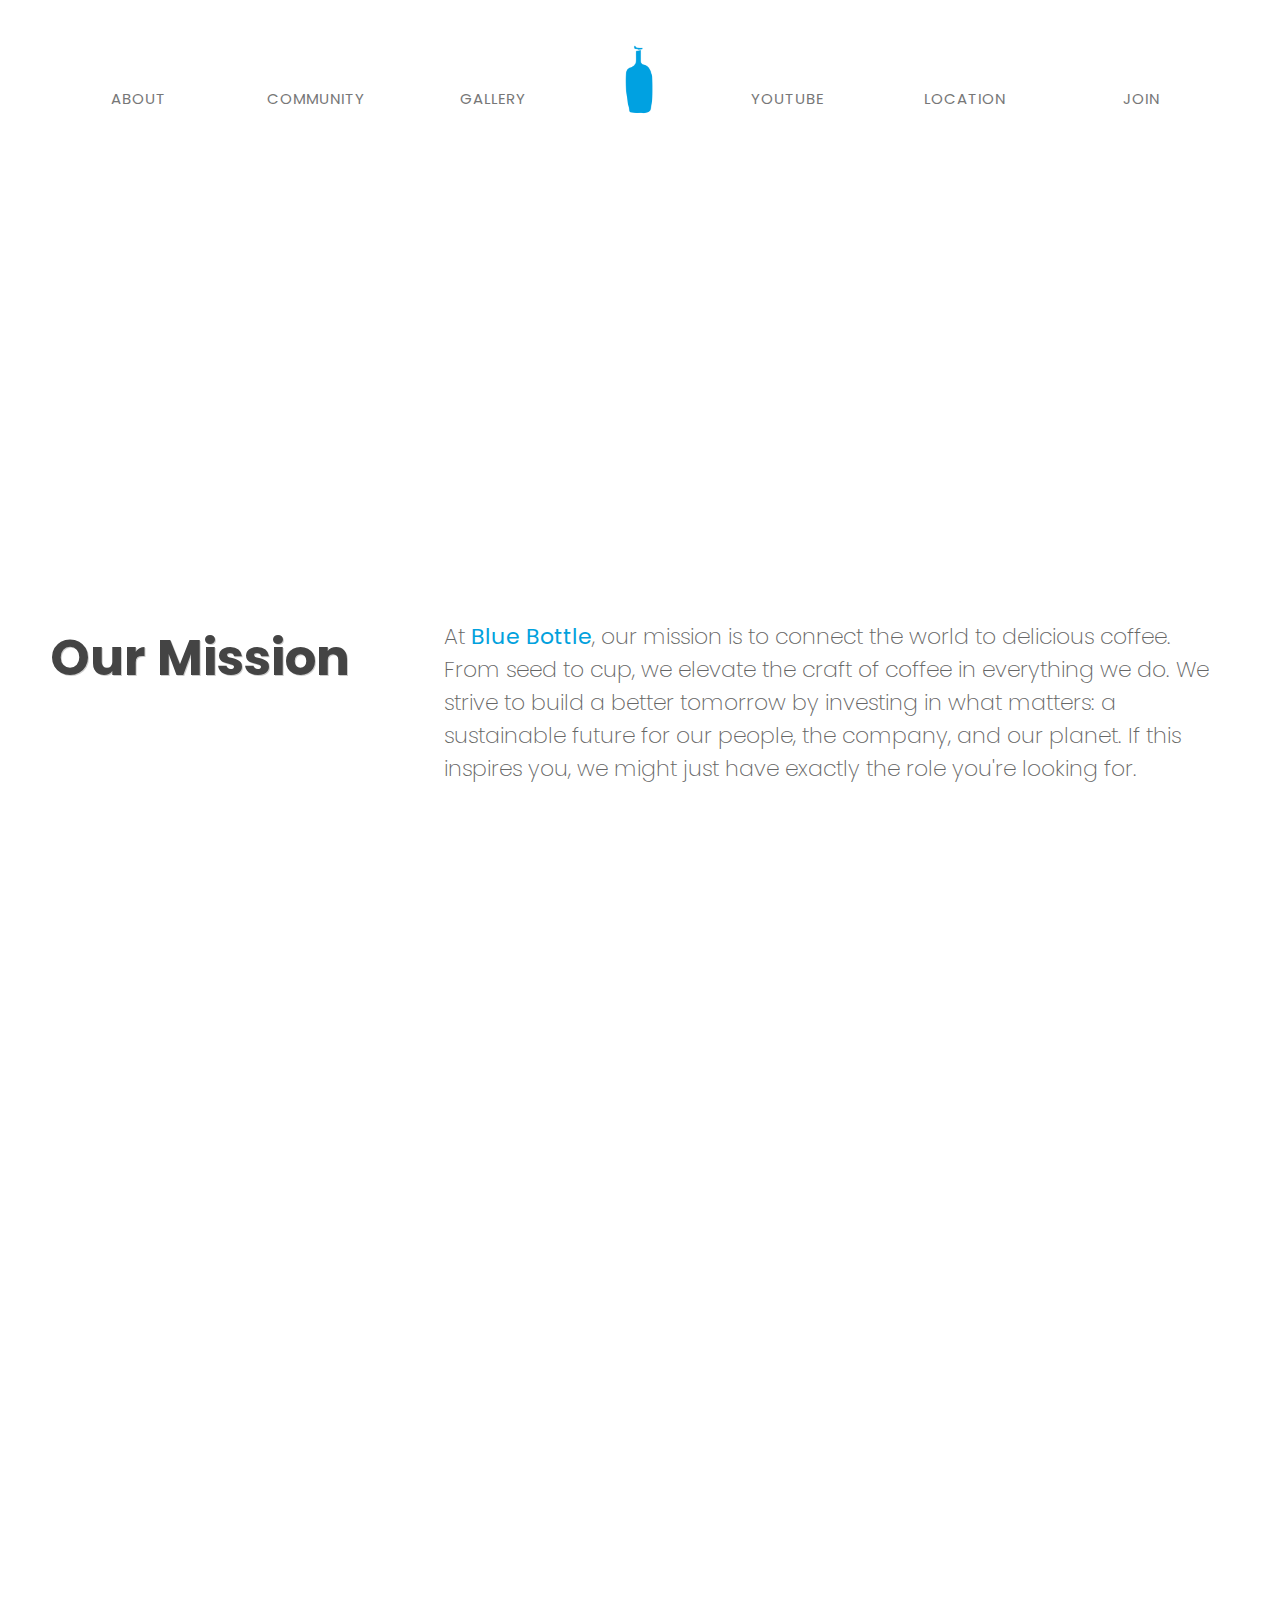
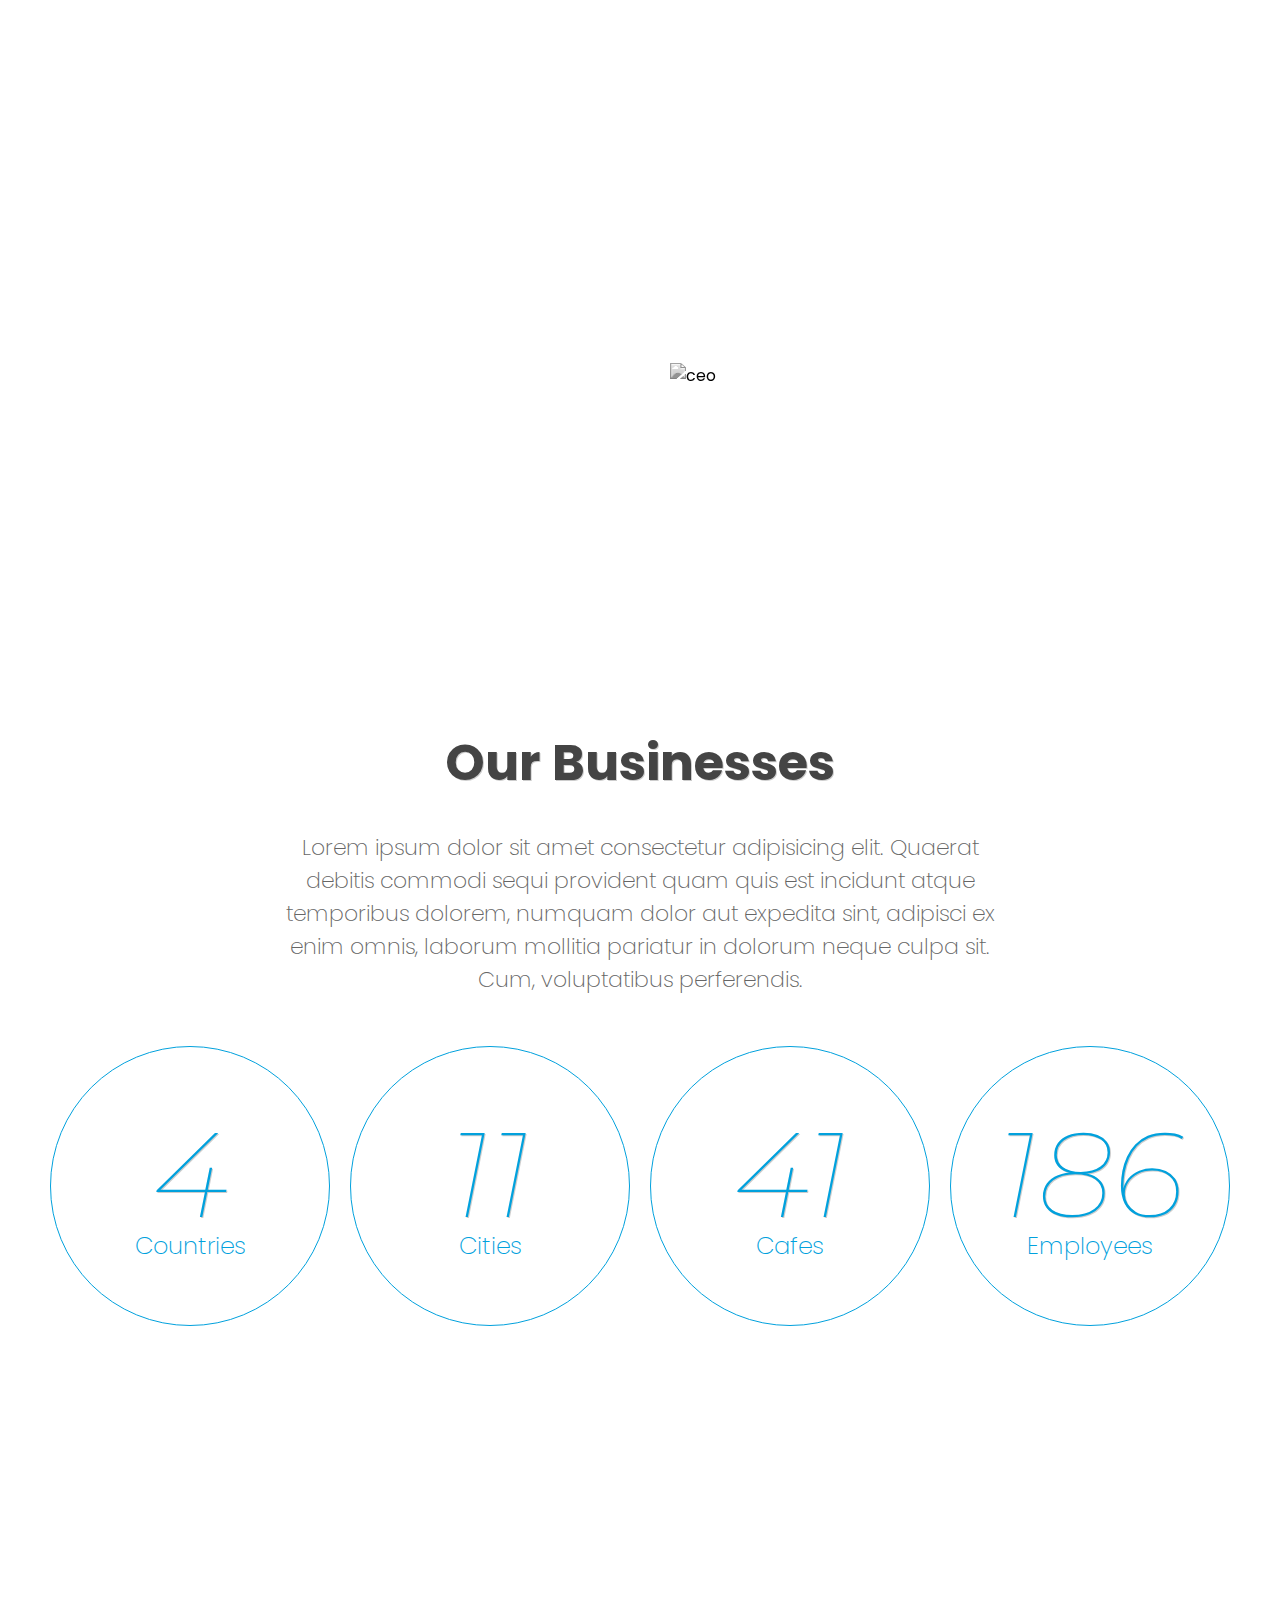
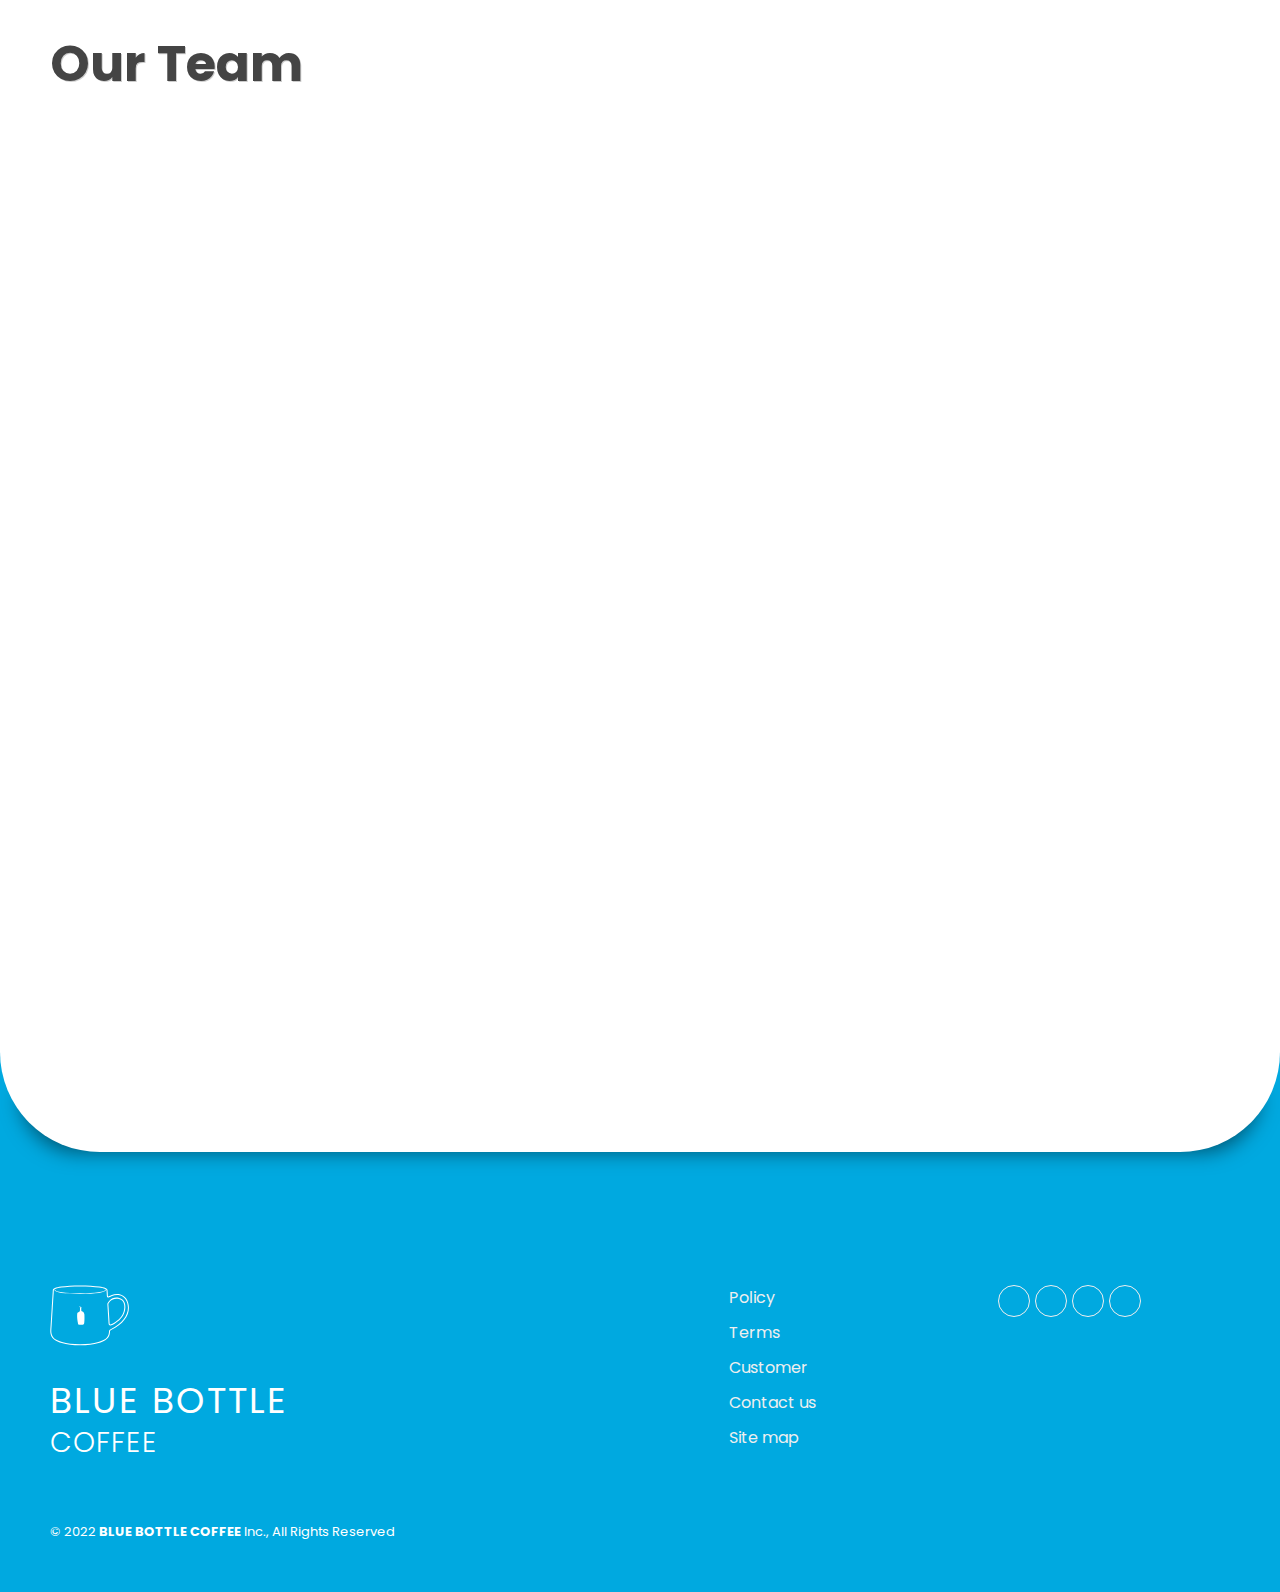
==== commit 24576d1c: "feat: responsive location page" ====
--- a/about.html
+++ b/about.html
@@ -10,6 +10,7 @@
     <script src="https://kit.fontawesome.com/63a7468b81.js" crossorigin="anonymous"></script>
     <script src="js/main.js" defer></script>
     <script src="js/anime.js" defer></script>
+    <script src="js/counter.js" defer></script>
 </head>
 
 <body>
@@ -100,22 +101,22 @@
                 </p>
                 <div class="nums">
                     <div>
-                        <strong class="num">4</strong>
+                        <strong class="countries">4</strong>
                         <p class="txt">Countries</p>
                     </div>
 
                     <div>
-                        <strong class="num">15</strong>
+                        <strong class="cities">15</strong>
                         <p class="txt">Cities</p>
                     </div>
 
                     <div>
-                        <strong class="num">110</strong>
+                        <strong class="cafes">110</strong>
                         <p class="txt">Cafes</p>
                     </div>
 
                     <div>
-                        <strong class="num">893</strong>
+                        <strong class="employees">893</strong>
                         <p class="txt">Employees</p>
                     </div>
                 </div>
--- a/css/style.css
+++ b/css/style.css
@@ -35,7 +35,7 @@
 #header_sub {
   width: 100%;
   height: 100%;
-  overflow-x: hidden;
+  overflow: hidden;
 }
 #header_sub .inner {
   width: 1180px;
@@ -163,13 +163,13 @@
 }
 #header_sub .inner .nav_mobile {
   position: fixed;
-  top: -100%;
+  top: -300%;
   left: 0;
   width: 100%;
   text-align: center;
   background-color: #f5f5f5;
   padding-bottom: 80px;
-  z-index: 3;
+  z-index: 4;
   transition: 1s;
 }
 #header_sub .inner .nav_mobile.on {
@@ -983,7 +983,7 @@
 }
 .about .inner .business > p {
   width: 80%;
-  color: #555;
+  color: #666;
   font-size: 22px;
   font-weight: 200;
   line-height: 1.5;
@@ -1197,6 +1197,7 @@
   .about .inner .business {
     width: 90%;
     margin: 0 auto;
+    margin-bottom: 200px;
     text-align: center;
   }
   .about .inner .business > p {
@@ -1287,6 +1288,9 @@
     order: 1;
     margin-bottom: 30px;
   }
+  .about .inner .business {
+    margin-bottom: 100px;
+  }
   .about .inner .business .nums div {
     width: 120px;
     height: 120px;
@@ -1324,6 +1328,7 @@
   }
   .about .inner .business {
     margin-bottom: 50px;
+    text-align: left;
   }
   .about .inner .business p {
     font-size: 16px;
@@ -1436,37 +1441,40 @@
   filter: grayscale(0);
 }
 
-aside {
+.you_pop {
   width: 100%;
   height: 100vh;
   background: rgba(0, 0, 0, 0.9);
-  padding: 50px;
   position: fixed;
   top: 0;
   left: 0;
+  opacity: 0;
+  padding: 10vh;
   z-index: 6;
   display: flex;
   flex-direction: column;
   justify-content: center;
   align-items: center;
 }
-aside .vid_box {
+.you_pop .vid_box {
   width: 100%;
   height: 0;
   position: relative;
   padding-bottom: 56.25%;
+  margin: 20px;
   overflow: hidden;
   order: 2;
 }
-aside .vid_box iframe {
+.you_pop .vid_box iframe {
   position: absolute;
   top: 0;
   left: 0;
   width: 100%;
   height: 100%;
+  max-height: 800px;
   border-radius: 10px;
 }
-aside span {
+.you_pop span {
   width: 100%;
   cursor: pointer;
   font-size: 24px;
@@ -1548,6 +1556,761 @@
     transform: translateX(0);
   }
 }
+.community .sub_visual {
+  background: url(../bbimg/bg_co.jpeg) no-repeat center/cover;
+  background-attachment: fixed;
+}
+.community .inner {
+  width: 100%;
+  height: 100%;
+}
+.community .inner .wrap {
+  width: 1180px;
+  height: 100%;
+  margin: 0 auto;
+}
+
+.gallery {
+  width: 100%;
+  height: 100%;
+  margin-bottom: 0;
+  padding-bottom: 0;
+}
+.gallery .sub_visual {
+  background: url(../bbimg/bg_gal.jpg) no-repeat center/cover;
+  background-attachment: fixed;
+}
+.gallery .inner {
+  width: 100%;
+  height: 100%;
+  position: relative;
+  padding: 100px 10px 0;
+}
+.gallery .inner .loading {
+  height: 80%;
+  position: absolute;
+  top: 50%;
+  left: 50%;
+  transform: translate(-50%, -50%);
+  transition: 0.5s;
+}
+.gallery .inner .loading.off {
+  opacity: 0;
+}
+.gallery .inner .sort {
+  display: flex;
+  justify-content: flex-end;
+  margin-bottom: 20px;
+}
+.gallery .inner .sort li {
+  width: 100px;
+  height: 30px;
+  text-align: center;
+  cursor: pointer;
+  z-index: 2;
+  transition: 0.5s;
+}
+.gallery .inner .sort li:hover {
+  transform: scale(1.05);
+}
+.gallery .inner .sort li.like_on a {
+  background: rgba(0, 169, 224, 0.8);
+  color: #fff;
+}
+.gallery .inner .sort li.like_on a i {
+  color: rgb(236, 84, 67);
+}
+.gallery .inner .sort li a {
+  color: #777;
+  font-weight: 200;
+  border: 1px solid #ddd;
+  border-radius: 5px;
+  margin-right: 10px;
+  display: flex;
+  justify-content: center;
+  align-items: center;
+  transition: 0.5s;
+}
+.gallery .inner .sort li a i {
+  color: #01a1dd;
+  font-size: 16px;
+  margin-left: 10px;
+}
+.gallery .inner .frame {
+  width: 100%;
+  overflow: hidden;
+  transform: translateY(100px);
+  opacity: 0;
+  transition: 1s;
+}
+.gallery .inner .frame.on {
+  transform: translateY(0);
+  opacity: 1;
+}
+.gallery .inner .frame::after {
+  content: "";
+  display: block;
+  clear: both;
+}
+.gallery .inner .frame .item {
+  width: 25%;
+  float: left;
+  padding: 10px;
+  position: relative;
+}
+.gallery .inner .frame .item > div {
+  width: 100%;
+  overflow: hidden;
+  transition: 0.5s;
+}
+.gallery .inner .frame .item > div:hover {
+  box-shadow: 5px 5px 10px rgba(0, 0, 0, 0.2);
+}
+.gallery .inner .frame .item > div:hover .pic img {
+  filter: grayscale(100%);
+  transform: scale(1.1);
+}
+.gallery .inner .frame .item > div:hover .pic p {
+  opacity: 1;
+}
+.gallery .inner .frame .item > div .pic {
+  display: block;
+  position: relative;
+  overflow: hidden;
+  width: 100%;
+}
+.gallery .inner .frame .item > div .pic img {
+  width: 100%;
+  transition: 0.5s;
+}
+.gallery .inner .frame .item > div .pic p {
+  width: 100%;
+  padding: 30px;
+  text-align: center;
+  color: #fff;
+  font-size: 18px;
+  text-shadow: 1px 1px 0 #01a1dd;
+  background: rgba(0, 169, 224, 0.3);
+  position: absolute;
+  top: 50%;
+  left: 50%;
+  transform: translate(-50%, -50%);
+  transition: 0.5s;
+  opacity: 0;
+  z-index: 3;
+}
+.gallery .inner .frame .item > div .profile {
+  display: flex;
+  justify-content: space-between;
+  align-items: center;
+  padding: 10px;
+}
+.gallery .inner .frame .item > div .profile .info {
+  display: flex;
+  justify-content: flex-start;
+  align-items: center;
+}
+.gallery .inner .frame .item > div .profile .info img {
+  width: 30px;
+  height: 30px;
+  border-radius: 50%;
+  margin-right: 20px;
+}
+.gallery .inner .frame .item > div .profile .info span {
+  font-size: 14px;
+  margin-right: 30px;
+  color: #777;
+}
+.gallery .inner .frame .item > div .profile i {
+  cursor: pointer;
+  color: #999;
+  font-size: 20px;
+  transition: 0.5s;
+}
+.gallery .inner .frame .item > div .profile i.on {
+  color: rgb(236, 84, 67);
+}
+
+.gal_pop {
+  width: 100%;
+  height: 100vh;
+  background: rgba(0, 0, 0, 0.9);
+  position: fixed;
+  top: 0;
+  left: 0;
+  opacity: 0;
+  padding: 10vh;
+  z-index: 6;
+  display: flex;
+  flex-direction: column;
+  justify-content: center;
+  align-items: center;
+}
+.gal_pop .con {
+  width: 100%;
+  height: 100%;
+  order: 2;
+}
+.gal_pop .con img {
+  width: 100%;
+  height: 100%;
+  object-fit: contain;
+}
+.gal_pop span {
+  width: 100%;
+  cursor: pointer;
+  font-size: 24px;
+  font-weight: 300;
+  text-align: right;
+  color: #fff;
+  order: 1;
+}
+
+@media screen and (max-width: 1179px) {
+  .gallery .inner .frame .item {
+    width: 33.3333333333%;
+  }
+}
+@media screen and (max-width: 768px) {
+  .gallery .inner .loading {
+    height: 60%;
+    margin-top: 50px;
+  }
+  .gallery .inner .frame .item {
+    width: 50%;
+  }
+  .gallery .inner .frame .item > div .pic p {
+    font-size: 16px;
+  }
+  .gallery .inner .frame .item > div .profile .info span {
+    font-size: 14px;
+  }
+  .gallery .inner .frame .item > div .profile i {
+    font-size: 16px;
+  }
+  .gal_pop {
+    padding: 5vh;
+  }
+  .gal_pop span {
+    font-size: 20px;
+  }
+}
+@media screen and (max-width: 539px) {
+  .gallery .inner {
+    padding-top: 50px;
+  }
+  .gallery .inner .loading {
+    height: 50%;
+  }
+  .gallery .inner .frame .item {
+    width: 100%;
+  }
+}
+.location {
+  width: 100%;
+  height: 100%;
+  padding: 0;
+}
+.location .sub_visual {
+  background: url(../bbimg/bg_lo.jpeg) no-repeat center/cover;
+  background-attachment: fixed;
+}
+.location .inner {
+  width: 100%;
+  height: 100%;
+  padding-top: 100px;
+}
+.location .inner .map_wrap {
+  padding: 0 50px;
+}
+.location .inner .map_wrap #map {
+  width: 100%;
+  height: 60vh;
+}
+.location .inner .map_wrap #map .mark_info {
+  color: #01a1dd;
+  background: rgba(255, 255, 255, 0.8);
+  border: 1px solid #fff;
+  border-radius: 5px;
+  font-size: 14px;
+  text-transform: uppercase;
+  box-shadow: 2px 2px 5px rgba(0, 0, 0, 0.5);
+  padding: 5px;
+  position: relative;
+  top: -13px;
+}
+.location .inner .wrap {
+  width: 1180px;
+  height: 100%;
+  margin: 0 auto;
+  position: relative;
+}
+.location .inner .wrap h3 {
+  text-align: center;
+  margin: 40px 0;
+}
+.location .inner .wrap .btns {
+  position: relative;
+  margin-bottom: 100px;
+}
+.location .inner .wrap .btns .branch {
+  display: flex;
+  justify-content: space-between;
+  border-top: 1px solid #01a1dd;
+  border-bottom: 1px solid #01a1dd;
+  margin: 20px auto;
+  padding: 0 30px;
+}
+.location .inner .wrap .btns .branch li {
+  width: 150px;
+  height: 40px;
+  text-align: center;
+  transition: 0.5s;
+}
+.location .inner .wrap .btns .branch li a {
+  color: #01a1dd;
+  font-weight: 200;
+  line-height: 40px;
+  transition: 0.5s;
+}
+.location .inner .wrap .btns .branch li.on {
+  background: #01a1dd;
+}
+.location .inner .wrap .btns .branch li.on a {
+  color: #fff;
+}
+.location .inner .wrap .btns .allBtn {
+  position: absolute;
+  top: 5px;
+  left: 50%;
+  transform: translateX(-50%);
+  width: 50px;
+  height: 30px;
+  line-height: 30px;
+  text-align: center;
+  font-size: 14px;
+  color: #01a1dd;
+  background-color: #efefef;
+  box-shadow: 2px 2px 5px rgba(0, 0, 0, 0.2);
+  border-radius: 10px;
+}
+.location .inner .wrap .all_info {
+  position: absolute;
+  left: 0;
+  width: 100%;
+  height: 400px;
+  opacity: 0;
+  transform: translateY(100px);
+  transition: 1s;
+  overflow: hidden;
+}
+.location .inner .wrap .all_info.on {
+  opacity: 1;
+  transform: translateY(0);
+}
+.location .inner .wrap .all_info::after {
+  content: "";
+  display: block;
+  clear: both;
+}
+.location .inner .wrap .all_info > div {
+  width: 280px;
+  height: 230px;
+  margin-right: 20px;
+  float: left;
+}
+.location .inner .wrap .all_info > div:last-child {
+  margin-right: 0;
+}
+.location .inner .wrap .all_info > div img {
+  width: 100%;
+  object-fit: cover;
+}
+.location .inner .wrap .all_info > div h4 {
+  font-size: 32px;
+  text-align: center;
+  color: #666;
+  font-weight: 100;
+}
+.location .inner .wrap .lo_info {
+  width: 100%;
+  height: 400px;
+  position: relative;
+  border-bottom: 1px solid #efefef;
+  margin-bottom: 150px;
+  overflow: hidden;
+}
+.location .inner .wrap .lo_info .lo_box {
+  width: 100%;
+  height: 100%;
+  position: absolute;
+  top: 0;
+  left: 0;
+  opacity: 0;
+  transform: translateY(100px);
+  transition: 1s;
+  display: flex;
+  align-items: center;
+}
+.location .inner .wrap .lo_info .lo_box::after {
+  content: "";
+  display: block;
+  clear: both;
+}
+.location .inner .wrap .lo_info .lo_box.on {
+  opacity: 1;
+  transform: translateY(0);
+}
+.location .inner .wrap .lo_info .lo_box .img {
+  width: 580px;
+  margin-left: 80px;
+  margin-right: 20px;
+  float: left;
+}
+.location .inner .wrap .lo_info .lo_box .img img {
+  width: 100%;
+  height: 100%;
+}
+.location .inner .wrap .lo_info .lo_box .desc {
+  width: 500px;
+  float: left;
+  padding: 10px 50px;
+}
+.location .inner .wrap .lo_info .lo_box .desc h4 {
+  font-size: 32px;
+  font-weight: 100;
+  color: #01a1dd;
+  margin-bottom: 30px;
+}
+.location .inner .wrap .lo_info .lo_box .desc p {
+  color: #777;
+  font-weight: 300;
+  line-height: 1.5;
+  margin-bottom: 20px;
+}
+.location .inner .wrap .lo_info .lo_box .desc p strong {
+  color: #666;
+  font-size: 20px;
+  font-weight: 500;
+  line-height: 2;
+}
+.location .inner .wrap .contact_us {
+  width: 100%;
+}
+.location .inner .wrap .contact_us fieldset {
+  width: 100%;
+  border: none;
+  display: flex;
+  justify-content: space-around;
+  padding: 0 10%;
+}
+.location .inner .wrap .contact_us fieldset h4 {
+  width: 50%;
+  color: #01a1dd;
+  font-size: 70px;
+}
+.location .inner .wrap .contact_us fieldset table {
+  width: 50%;
+  padding: 20px;
+  border: 1px solid #01a1dd;
+  border-radius: 10px;
+}
+.location .inner .wrap .contact_us fieldset table tr {
+  padding: 20px;
+}
+.location .inner .wrap .contact_us fieldset table tr th {
+  width: 30%;
+  color: #01a1dd;
+  font-weight: 200;
+  padding: 10px;
+}
+.location .inner .wrap .contact_us fieldset table tr th:last-child {
+  text-align: right;
+}
+.location .inner .wrap .contact_us fieldset table tr th:last-child .send {
+  width: 70px;
+  height: 35px;
+  text-transform: uppercase;
+  border-radius: 5px;
+  border: none;
+  color: #fff;
+  background-color: #01a1dd;
+  outline: none;
+  cursor: pointer;
+  transition: 0.5s;
+}
+.location .inner .wrap .contact_us fieldset table tr th:last-child .send:hover {
+  box-shadow: 2px 2px 5px rgba(0, 0, 0, 0.3);
+}
+.location .inner .wrap .contact_us fieldset table tr td {
+  width: 70%;
+  padding: 10px;
+}
+.location .inner .wrap .contact_us fieldset table tr td input {
+  width: 90%;
+  height: 35px;
+  border: none;
+  outline: none;
+  color: #01a1dd;
+  border-bottom: 1px solid #01a1dd;
+  padding: 5px;
+}
+.location .inner .wrap .contact_us fieldset table tr td textarea {
+  width: 90%;
+  border: 1px solid #01a1dd;
+  border-radius: 5px;
+  outline: none;
+  color: #01a1dd;
+  padding: 5px;
+}
+
+@media screen and (max-width: 1179px) {
+  .location {
+    margin-bottom: 0;
+  }
+  .location .inner .wrap {
+    width: 100%;
+    padding: 0 50px;
+  }
+  .location .inner .wrap .btns {
+    width: 100%;
+  }
+  .location .inner .wrap .btns .branch {
+    width: 100%;
+  }
+  .location .inner .wrap .btns .branch li {
+    width: 25%;
+  }
+  .location .inner .wrap .all_info {
+    width: 100%;
+    height: 600px;
+    transform: translateY(50px);
+    padding: 0 50px;
+  }
+  .location .inner .wrap .all_info > div {
+    width: 49%;
+    height: 230px;
+    margin-right: 2%;
+    float: left;
+  }
+  .location .inner .wrap .all_info > div:nth-of-type(1) {
+    margin-bottom: 60px;
+  }
+  .location .inner .wrap .all_info > div:nth-of-type(2) {
+    margin-right: 0;
+    margin-bottom: 60px;
+  }
+  .location .inner .wrap .all_info > div:nth-of-type(4) {
+    margin-right: 0;
+  }
+  .location .inner .wrap .all_info > div img {
+    width: 100%;
+    height: 100%;
+  }
+  .location .inner .wrap .lo_info {
+    height: 600px;
+    margin-bottom: 100px;
+    padding: 0 50px;
+  }
+  .location .inner .wrap .lo_info .lo_box {
+    transform: translateY(50px);
+    align-items: flex-start;
+    padding-top: 50px;
+  }
+  .location .inner .wrap .lo_info .lo_box .img {
+    width: 49%;
+    margin-left: 0;
+    margin-right: 2%;
+    float: left;
+  }
+  .location .inner .wrap .lo_info .lo_box .img img {
+    width: 100%;
+    height: 100%;
+  }
+  .location .inner .wrap .lo_info .lo_box .desc {
+    width: 49%;
+    padding: 0;
+    padding-left: 20px;
+  }
+  .location .inner .wrap .lo_info .lo_box .desc h4 {
+    font-size: 28px;
+    margin-bottom: 20px;
+  }
+  .location .inner .wrap .contact_us fieldset {
+    padding: 0;
+  }
+  .location .inner .wrap .contact_us fieldset h4 {
+    width: 40%;
+    font-size: 60px;
+    margin-right: 2%;
+  }
+  .location .inner .wrap .contact_us fieldset table {
+    width: 58%;
+  }
+  .location .inner .wrap .contact_us fieldset table tr {
+    padding: 20px;
+  }
+  .location .inner .wrap .contact_us fieldset table tr td {
+    width: 70%;
+    padding: 10px;
+  }
+  .location .inner .wrap .contact_us fieldset table tr td input {
+    width: 100%;
+  }
+  .location .inner .wrap .contact_us fieldset table tr td textarea {
+    width: 100%;
+  }
+}
+@media screen and (max-width: 768px) {
+  .location .inner {
+    padding-top: 30px;
+  }
+  .location .inner .map_wrap {
+    padding: 0 20px;
+  }
+  .location .inner .wrap {
+    width: 100%;
+    padding: 0 20px;
+  }
+  .location .inner .wrap h3 {
+    margin: 0 20px;
+  }
+  .location .inner .wrap .btns {
+    width: 100%;
+    margin-bottom: 40px;
+  }
+  .location .inner .wrap .btns .branch {
+    margin: 10px 0;
+    padding: 0;
+  }
+  .location .inner .wrap .btns .branch li {
+    width: 23%;
+  }
+  .location .inner .wrap .btns .branch li:nth-of-type(2) {
+    margin-right: 4%;
+  }
+  .location .inner .wrap .btns .branch li:nth-of-type(3) {
+    margin-left: 4%;
+  }
+  .location .inner .wrap .all_info {
+    padding: 0 20px;
+    padding-top: 30px;
+  }
+  .location .inner .wrap .all_info > div {
+    height: 180px;
+  }
+  .location .inner .wrap .all_info > div h4 {
+    font-size: 24px;
+    font-weight: 200;
+  }
+  .location .inner .wrap .lo_info .lo_box {
+    flex-direction: column;
+    justify-content: center;
+    padding-top: 10px;
+  }
+  .location .inner .wrap .lo_info .lo_box .img {
+    width: 80%;
+    margin: 0 auto;
+    display: flex;
+    justify-content: center;
+    align-items: center;
+  }
+  .location .inner .wrap .lo_info .lo_box .img img {
+    width: auto;
+    height: 250px;
+  }
+  .location .inner .wrap .lo_info .lo_box .desc {
+    width: 80%;
+    margin: 0 auto;
+    padding: 0;
+    padding-top: 10px;
+    text-align: center;
+  }
+  .location .inner .wrap .lo_info .lo_box .desc h4 {
+    font-weight: 200;
+    margin-bottom: 10px;
+  }
+  .location .inner .wrap .contact_us fieldset {
+    flex-direction: column;
+    padding: 0 20px;
+  }
+  .location .inner .wrap .contact_us fieldset h4 {
+    width: 100%;
+    text-align: center;
+    margin-right: 0;
+    margin-bottom: 20px;
+  }
+  .location .inner .wrap .contact_us fieldset table {
+    width: 80%;
+    margin: 0 auto;
+  }
+}
+@media screen and (max-width: 539px) {
+  .location .inner {
+    padding-top: 30px;
+  }
+  .location .inner .map_wrap #map {
+    height: 50vh;
+  }
+  .location .inner .wrap .btns {
+    width: 100%;
+    margin-bottom: 40px;
+  }
+  .location .inner .wrap .btns .branch li {
+    width: 25%;
+  }
+  .location .inner .wrap .btns .branch li a {
+    font-size: 12px;
+    font-weight: 300;
+  }
+  .location .inner .wrap .btns .branch li:nth-of-type(2) {
+    margin-right: 0;
+  }
+  .location .inner .wrap .btns .branch li:nth-of-type(3) {
+    margin-left: 0;
+  }
+  .location .inner .wrap .btns .allBtn {
+    top: 50px;
+  }
+  .location .inner .wrap .all_info {
+    padding-top: 20px;
+  }
+  .location .inner .wrap .all_info > div h4 {
+    font-size: 20px;
+  }
+  .location .inner .wrap .lo_info {
+    margin-bottom: 50px;
+  }
+  .location .inner .wrap .lo_info .lo_box .img {
+    width: 100%;
+    margin-bottom: 10px;
+  }
+  .location .inner .wrap .lo_info .lo_box .desc {
+    width: 90%;
+    margin: 0 5%;
+    padding-top: 10px;
+  }
+  .location .inner .wrap .lo_info .lo_box .desc h4 {
+    font-size: 24px;
+  }
+  .location .inner .wrap .lo_info .lo_box .desc p {
+    font-size: 16px;
+    line-height: 1.3;
+  }
+  .location .inner .wrap .contact_us fieldset {
+    padding: 0;
+  }
+  .location .inner .wrap .contact_us fieldset h4 {
+    font-size: 48px;
+  }
+  .location .inner .wrap .contact_us fieldset table {
+    width: 100%;
+    padding: 5px 0;
+  }
+  .location .inner .wrap .contact_us fieldset table th {
+    padding: 0;
+  }
+}
 * {
   font-family: "Poppins", sans-serif;
 }
@@ -1583,7 +2346,7 @@
 #header {
   width: 100%;
   height: 100%;
-  overflow-x: hidden;
+  overflow: hidden;
 }
 #header .inner {
   width: 1180px;
@@ -2091,7 +2854,7 @@
   float: left;
 }
 #subscription .inner .wrap .left h2 {
-  font-weight: 300;
+  font-weight: 200;
   margin-top: 50%;
   margin-left: 25%;
 }
